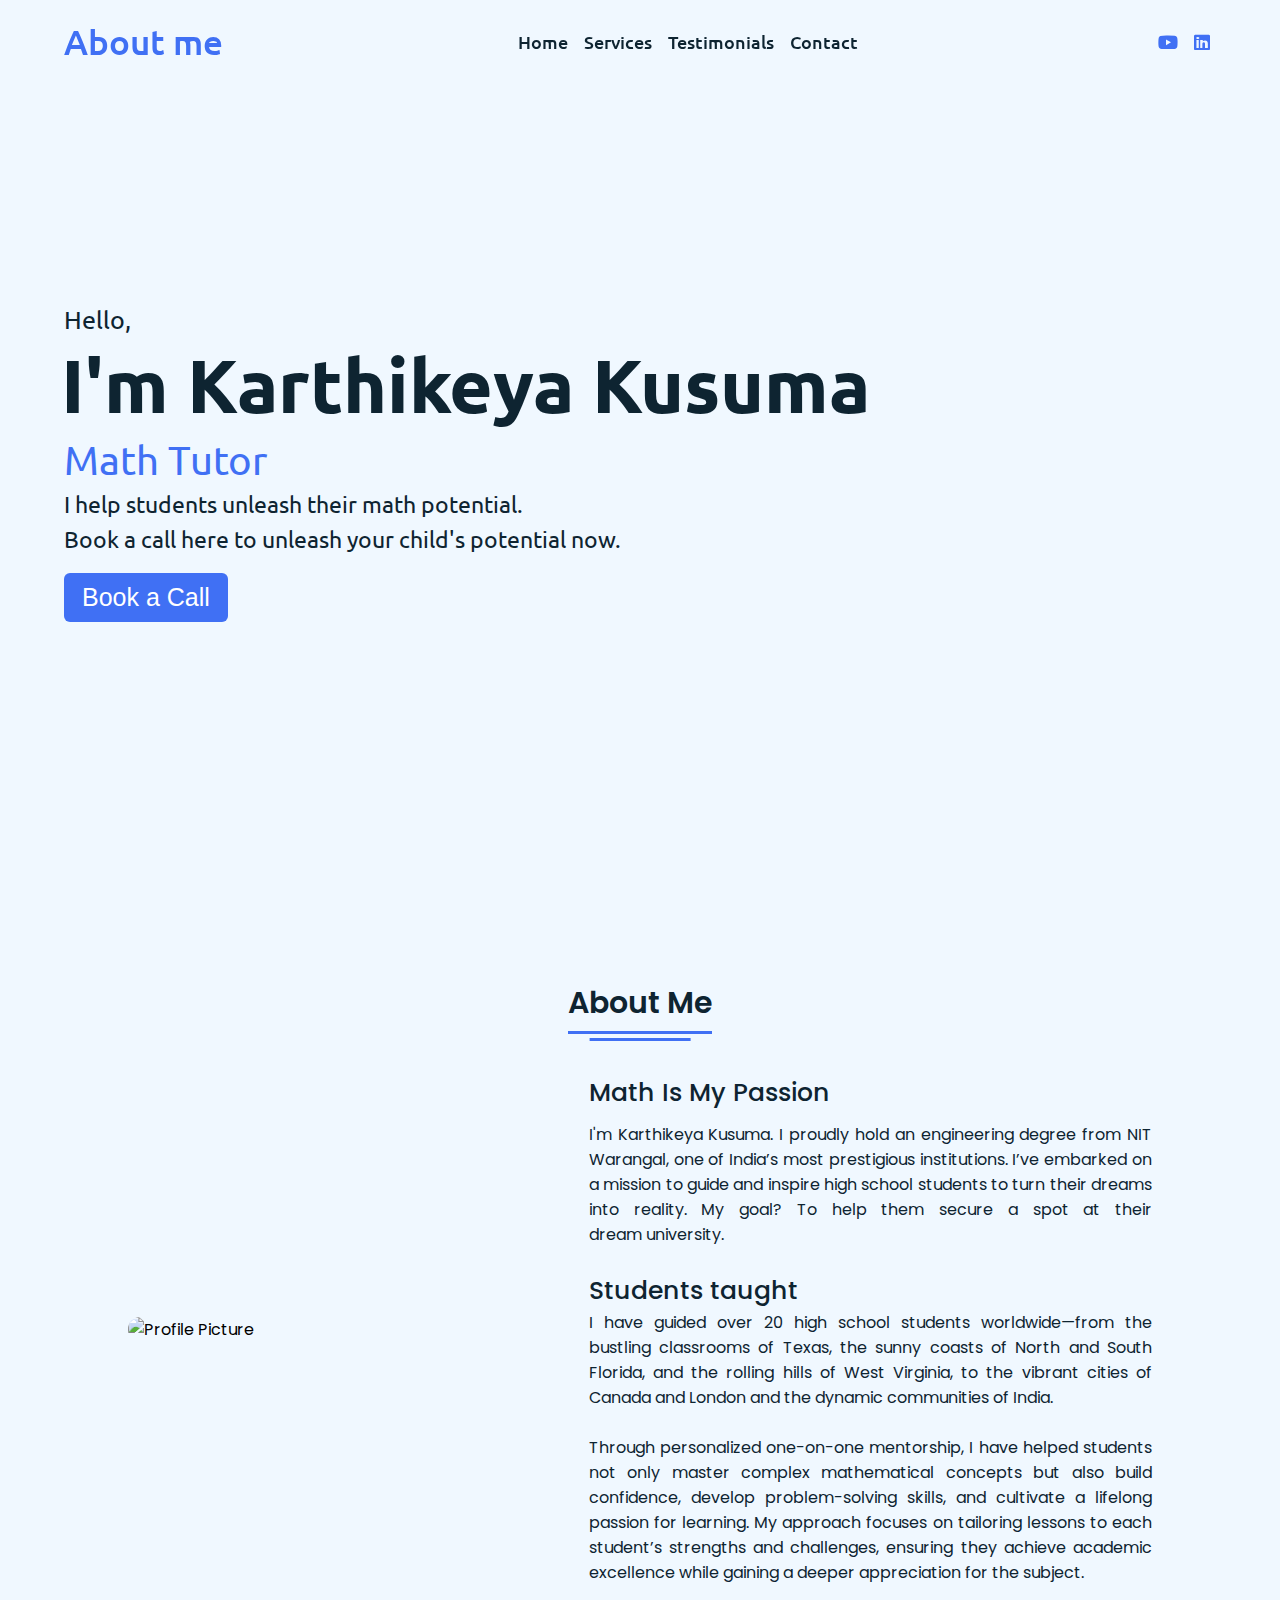
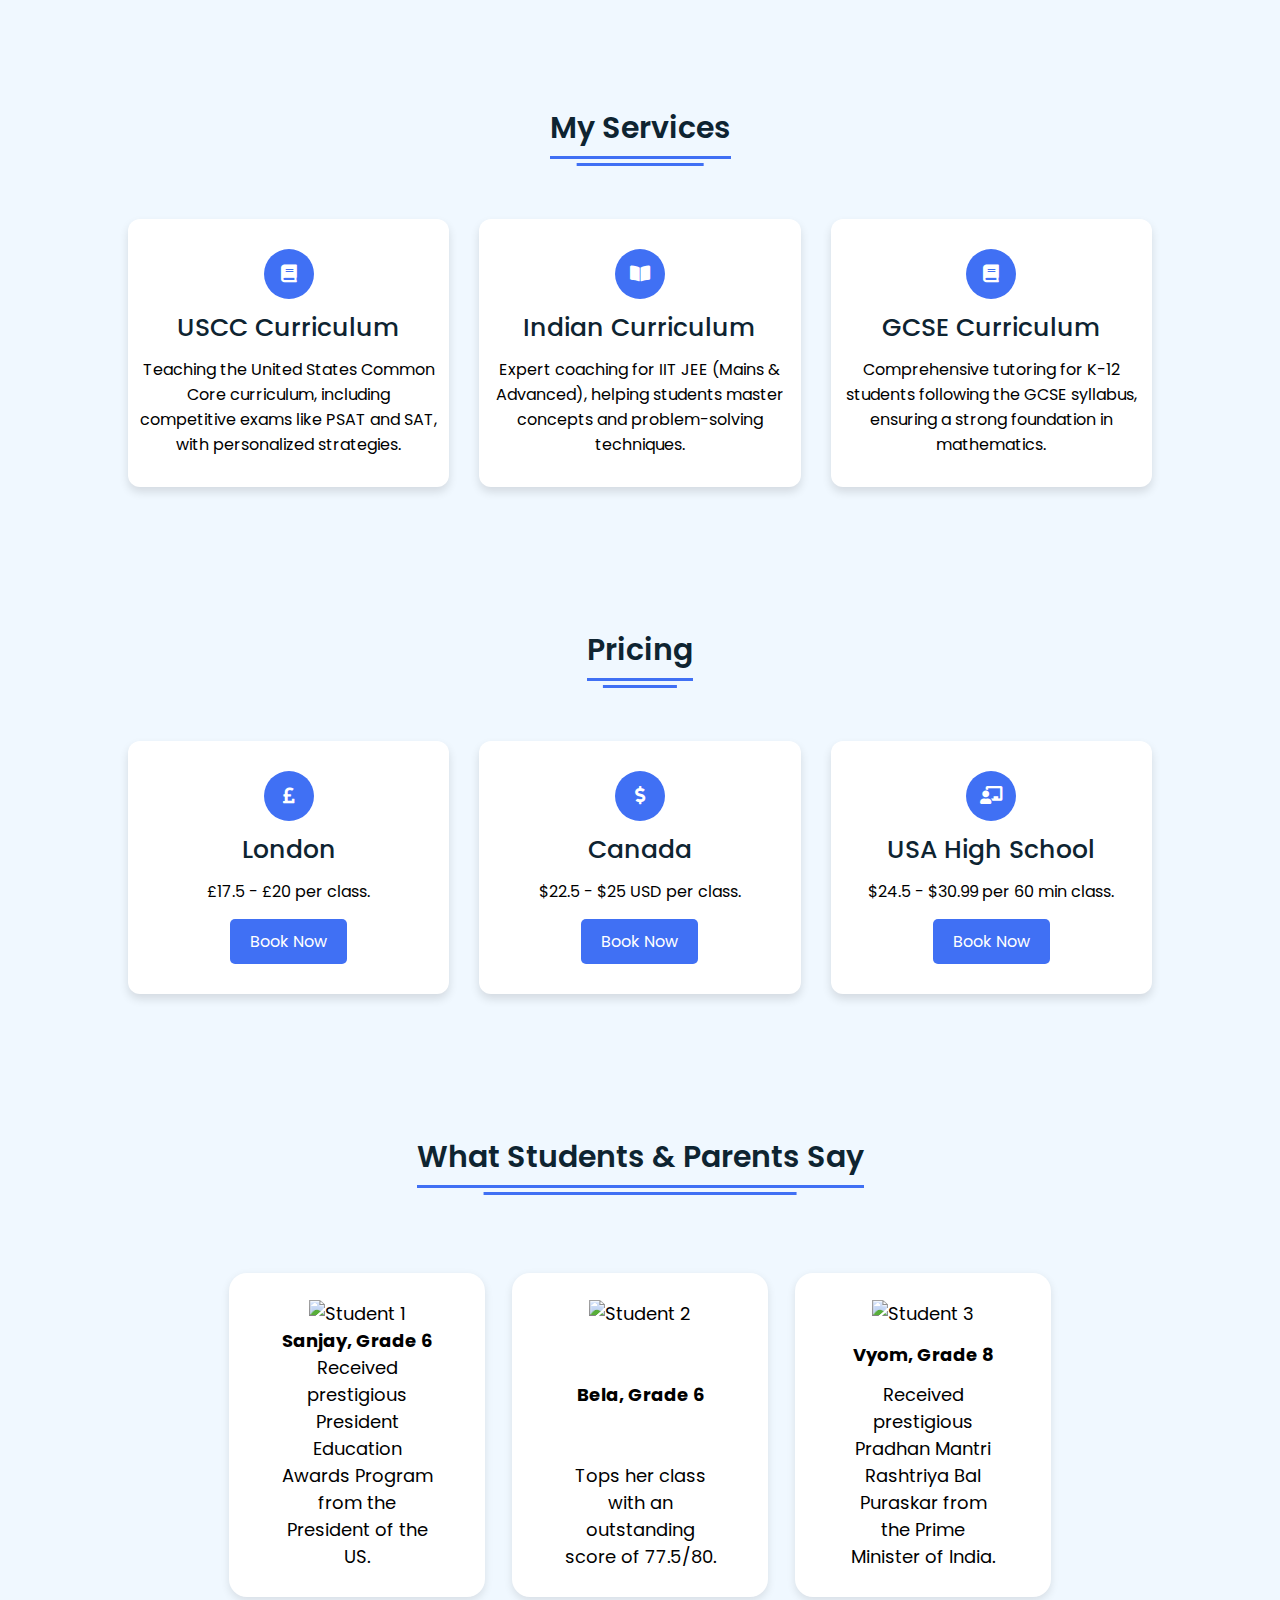
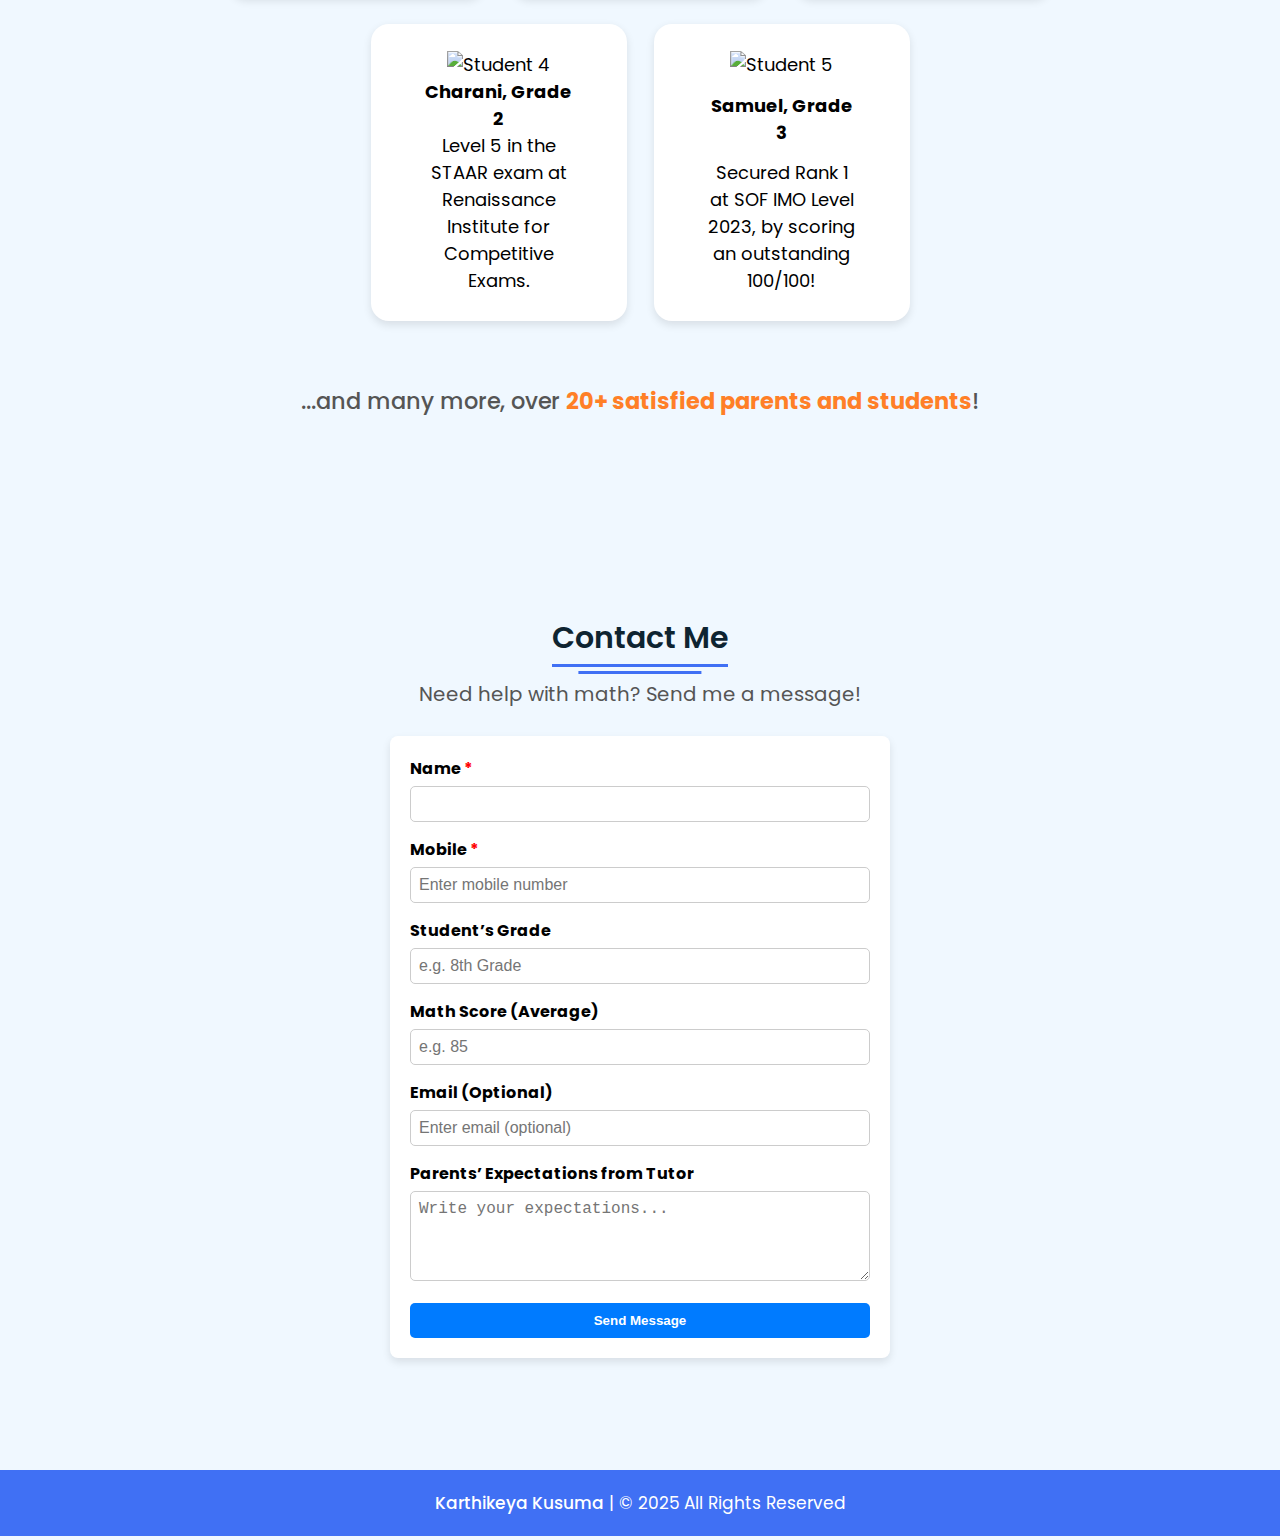
==== index.html @ 83341efa "update changes" ====
<!DOCTYPE html>
<html lang="en" dir="ltr">

<head>
  <meta charset="UTF-8" />
  <title>Karthik Kusuma</title>
  <link rel="stylesheet" href="style.css" />
  <!-- Fontawesome CDN Link -->
  <link rel="stylesheet" href="https://cdnjs.cloudflare.com/ajax/libs/font-awesome/5.15.2/css/all.min.css" />
  <meta name="viewport" content="width=device-width, initial-scale=1.0" />
  <!-- Swiper.js CDN -->
  <link rel="stylesheet" href="https://cdn.jsdelivr.net/npm/swiper/swiper-bundle.min.css">
  <script src="https://cdn.jsdelivr.net/npm/swiper/swiper-bundle.min.js"></script>

</head>

<body>
  <!-- Move to up button -->
  <div class="scroll-button">
    <a href="#home"><i class="fas fa-arrow-up"></i></a>
  </div>

  <!-- Navigation Menu -->
  <nav>
    <div class="navbar">
      <div class="logo"><a href="#about">About me</a></div>
      <ul class="menu">
        <li><a href="#home">Home</a></li>
        <li><a href="#services">Services</a></li>
        <li><a href="#Testimonials">Testimonials</a></li>
        <li><a href="#contact">Contact</a></li>
        <div class="cancel-btn">
          <i class="fas fa-times"></i>
        </div>
      </ul>
      <div class="media-icons">
        <a href="https://www.youtube.com/@KARTHIKEYAKUSUMA"><i class="fab fa-youtube"></i></a>
        <a href="https://www.linkedin.com/in/karthikeya-kusuma-bb5535304/"><i class="fab fa-linkedin"></i></a>
      </div>
    </div>
    <div class="menu-btn">
      <i class="fas fa-bars"></i>
    </div>
  </nav>

  <!-- Home Section -->
  <section class="home" id="home">
    <div class="home-content">
      <div class="text">
        <div class="text-one">Hello,</div>
        <div class="text-two">I'm Karthikeya Kusuma</div>
        <div class="text-three">Math Tutor</div>
        <div class="text-four">I help students unleash their math potential.</div>
        <div class="text-four">Book a call here to unleash your child's potential now.</div>
      </div>
      <div class="button">
        <a href="https://forms.gle/kV8bH8JhRCEwMYK59" target="_blank">
          <button>Book a Call</button>
        </a>
      </div>

    </div>
  </section>

  <!-- About Section -->
  <section class="about" id="about">
    <div class="content">
      <div class="title"><span>About Me</span></div>
      <div class="about-details">
        <div class="left">
          <img src="images/pic.jpg" alt="Profile Picture" />
        </div>
        <div class="right">
          <div class="topic">Math Is My Passion</div>
          <p>
            I'm Karthikeya Kusuma. I proudly hold an engineering degree from NIT Warangal, one of India’s most
            prestigious institutions. I’ve embarked on a mission to guide and inspire high school students to turn their
            dreams into reality. My goal? To help them secure a spot at their dream university.
          </p>
          <br>
          <h2 style="color: #0E2431; font-size: 25px; font-weight: 500;">Students taught</h2>
          <p>
            I have guided over 20 high school students worldwide—from the bustling classrooms of Texas, the sunny coasts
            of
            North and South Florida, and the rolling hills of West Virginia, to the vibrant cities of Canada and London
            and the dynamic
            communities of India.</p>
          <br>
          <p>
            Through personalized one-on-one mentorship, I have helped students not only master complex mathematical
            concepts but also build confidence, develop problem-solving skills, and cultivate a lifelong passion for
            learning. My approach focuses on tailoring lessons to each student’s strengths and challenges, ensuring they
            achieve academic excellence while gaining a deeper appreciation for the subject.
          </p>
        </div>
      </div>
    </div>
  </section>

  <!-- Services Section -->
  <section class="services" id="services">
    <div class="content">
      <div class="title"><span>My Services</span></div>
      <div class="boxes">
        <div class="box">
          <div class="icon">
            <i class="fas fa-book"></i>
          </div>
          <div class="topic">USCC Curriculum</div>
          <p>Teaching the United States Common Core curriculum, including competitive exams like PSAT and SAT, with
            personalized strategies.</p>
        </div>
        <div class="box">
          <div class="icon">
            <i class="fas fa-book-open"></i>
          </div>
          <div class="topic">Indian Curriculum</div>
          <p>Expert coaching for IIT JEE (Mains & Advanced), helping students master concepts and problem-solving
            techniques.</p>
        </div>
        <div class="box">
          <div class="icon">
            <i class="fas fa-book"></i>
          </div>
          <div class="topic">GCSE Curriculum</div>
          <p>Comprehensive tutoring for K-12 students following the GCSE syllabus, ensuring a strong foundation in
            mathematics.</p>
        </div>
      </div>
    </div>
  </section>

  <!-- Pricing Section -->
  <section class="services" id="pricing">
    <div class="content">
      <div class="title"><span>Pricing</span></div>
      <div class="boxes">
        <!-- London Pricing Card -->
        <div class="box">
          <div class="icon">
            <i class="fas fa-pound-sign"></i>
          </div>
          <div class="topic">London</div>
          <p>£17.5 - £20 per class.</p>
          <a href="https://forms.gle/kV8bH8JhRCEwMYK59" target="_blank" class="book-btn">Book Now</a>
        </div>

        <!-- Canada Pricing Card -->
        <div class="box">
          <div class="icon">
            <i class="fas fa-dollar-sign"></i>
          </div>
          <div class="topic">Canada</div>
          <p>$22.5 - $25 USD per class.</p>
          <a href="https://forms.gle/kV8bH8JhRCEwMYK59" target="_blank" class="book-btn">Book Now</a>
        </div>

        <!-- USA High School Pricing Card -->
        <div class="box">
          <div class="icon">
            <i class="fas fa-chalkboard-teacher"></i>
          </div>
          <div class="topic">USA High School</div>
          <p>$24.5 - $30.99 per 60 min class.</p>
          <a href="https://forms.gle/kV8bH8JhRCEwMYK59" target="_blank" class="book-btn">Book Now</a>
        </div>
      </div>
    </div>
  </section>


  <!-- Testimonials Section -->
  <section class="testimonials" id="Testimonials">
    <div class="content">
      <div class="title"><span>What Students & Parents Say</span></div>

      <div class="testimonial-container">
        <!-- Testimonial 1 -->
        <div class="testimonial-card">
          <img src="images/student1.jpg" alt="Student 1">
          <h4>Sanjay, Grade 6</h4>
          <p>Received prestigious President Education Awards Program from the President of the US.</p>
        </div>

        <!-- Testimonial 2 -->
        <div class="testimonial-card">
          <img src="images/student2.jpg" alt="Student 2">
          <h4>Bela, Grade 6</h4>
          <p>Tops her class with an outstanding score of 77.5/80.</p>
        </div>

        <!-- Testimonial 3 -->
        <div class="testimonial-card">
          <img src="images/student3.jpg" alt="Student 3">
          <h4>Vyom, Grade 8</h4>
          <p>Received prestigious Pradhan Mantri Rashtriya Bal Puraskar from the Prime Minister of India.</p>
        </div>

        <!-- Testimonial 4 -->
        <div class="testimonial-card">
          <img src="images/student4.jpg" alt="Student 4">
          <h4>Charani, Grade 2</h4>
          <p>Level 5 in the STAAR exam at Renaissance Institute for Competitive Exams.</p>
        </div>

        <!-- Testimonial 5 -->
        <div class="testimonial-card">
          <img src="images/student5.jpg" alt="Student 5">
          <h4>Samuel, Grade 3</h4>
          <p>Secured Rank 1 at SOF IMO Level 2023, by scoring an outstanding 100/100!</p>
        </div>

        <div class="testimonial-footer">
          <p>...and many more, over <span>20+ satisfied parents and students</span>!</p>
        </div>

      </div>
    </div>
  </section>

  <!-- Contact Section -->
  <section class="contact" id="contact">
    <div class="content">
      <div class="title"><span>Contact Me</span></div>
      <div class="text">Need help with math? Send me a message!</div>

      <!-- Contact Form -->
      <form action="https://api.web3forms.com/submit" method="POST" class="contact-form">
        <!-- Web3Forms Access Key -->
        <input type="hidden" name="access_key" value="c71ddd4b-379b-4776-942d-a15cd01e1d80" />

        <!-- Name Field (Required) -->
        <div class="input-group">
          <label for="name">Name <span class="required">*</span></label>
          <input type="text" id="name" name="name" required>
        </div>

        <!-- Mobile Field (Required) -->
        <div class="input-group">
          <label for="mobile">Mobile <span class="required">*</span></label>
          <input type="tel" id="mobile" name="mobile" required pattern="[0-9]{10,15}" placeholder="Enter mobile number">
        </div>

        <!-- Student’s Grade -->
        <div class="input-group">
          <label for="grade">Student’s Grade</label>
          <input type="text" id="grade" name="grade" placeholder="e.g. 8th Grade">
        </div>

        <!-- Math Score -->
        <div class="input-group">
          <label for="math_score">Math Score (Average)</label>
          <input type="number" id="math_score" name="math_score" min="0" max="100" placeholder="e.g. 85">
        </div>

        <!-- Email (Optional) -->
        <div class="input-group">
          <label for="email">Email (Optional)</label>
          <input type="email" id="email" name="email" placeholder="Enter email (optional)">
        </div>

        <!-- Parents' Expectations -->
        <div class="input-group">
          <label for="expectations">Parents’ Expectations from Tutor</label>
          <textarea id="expectations" name="expectations" rows="4" placeholder="Write your expectations..."></textarea>
        </div>

        <!-- Submit Button -->
        <button type="submit" class="contact-btn">Send Message</button>
      </form>
    </div>
  </section>

  <!-- JavaScript -->
  <script>
    document.querySelector(".contact-form").addEventListener("submit", function (e) {
      e.preventDefault(); // Prevent default form submission

      const form = this;
      const formData = new FormData(form);

      fetch(form.action, {
        method: "POST",
        body: formData,
      })
        .then((response) => response.json())
        .then((result) => {
          if (result.success) {
            window.location.href = "thank-you.html"; // Redirect to Thank You page
          } else {
            alert("Something went wrong! Please try again.");
          }
        })
        .catch((error) => {
          console.error("Error:", error);
          alert("Error sending message. Please check your connection.");
        });
    });
  </script>

  <!-- CSS (Optional for Better Design) -->
  <style>
    .required {
      color: red;
    }

    .input-group {
      margin-bottom: 15px;
    }

    .input-group label {
      display: block;
      font-weight: bold;
    }

    .input-group input,
    .input-group textarea {
      width: 100%;
      padding: 8px;
      border: 1px solid #ccc;
      border-radius: 5px;
    }

    .contact-btn {
      background-color: #007bff;
      color: white;
      padding: 10px 15px;
      border: none;
      cursor: pointer;
      border-radius: 5px;
    }

    .contact-btn:hover {
      background-color: #0056b3;
    }
  </style>


<!-- Footer Section -->
<footer>
  <div class="text">
    <span>
      <a href="https://www.linkedin.com/in/karthikeya-kusuma-bb5535304/" target="_blank">Karthikeya Kusuma</a> | &#169; 2025 All Rights Reserved
    </span>
  </div>
</footer>

<!-- Scroll to Top Button -->
<div class="scroll-button">
  <a href="#top" id="scrollTopBtn">&#8679;</a>
</div>


  <script src="script.js"></script>
</body>

</html>
---- style.css ----
/* Google Font CDN Link */
@import url('https://fonts.googleapis.com/css2?family=Poppins:wght@400;500;600;700&family=Ubuntu:wght@400;500;700&display=swap');
*{
  margin: 0;
  padding: 0;
  box-sizing: border-box;
  text-decoration: none;
  scroll-behavior: smooth;
}
/* Custom Scroll Bar CSS */
::-webkit-scrollbar {
    width: 10px;
}
::-webkit-scrollbar-track {
    background: #f1f1f1;
}
::-webkit-scrollbar-thumb {
    background: #6e93f7;
    border-radius: 12px;
    transition: all 0.3s ease;
}
::-webkit-scrollbar-thumb:hover {
    background: #4070f4;
}

body{
  background: #F0F8FF;
}
/* navbar styling */
nav{
  position: fixed;
  width: 100%;
  padding: 20px 0;
  z-index: 998;
  transition: all 0.3s ease;
  font-family: 'Ubuntu', sans-serif;
}
nav.sticky{
  background: #4070f4;
  padding: 13px 0;
}
nav .navbar{
  width: 90%;
  display: flex;
  justify-content: space-between;
  align-items: center;
  margin: auto;
}
nav .navbar .logo a{
  font-weight: 500;
  font-size: 35px;
  color: #4070f4;
}
nav.sticky .navbar .logo a{
  color: #fff;
}
nav .navbar .menu{
  display: flex;
  position: relative;
}
nav .navbar .menu li{
  list-style: none;
  margin: 0 8px;
}
.navbar .menu a{
  font-size: 18px;
  font-weight: 500;
  color: #0E2431;
  padding: 6px 0;
  transition: all 0.4s ease;
}
.navbar .menu a:hover{
  color: #4070f4;
}
nav.sticky .menu a{
  color: #FFF;
}
nav.sticky .menu a:hover{
  color: #0E2431;
}
.navbar .media-icons a{
  color: #4070f4;
  font-size: 18px;
  margin: 0 6px;
}
nav.sticky .media-icons a{
  color: #FFF;
}
/* Side Navigation Menu Button CSS */
nav .menu-btn,
.navbar .menu .cancel-btn{
  position: absolute;
  color: #fff;
  right: 30px;
  top: 20px;
  font-size: 20px;
  cursor: pointer;
  transition: all 0.3s ease;
  display: none;
}
nav .menu-btn{
  color: #4070f4;
}
nav.sticky .menu-btn{
  color: #FFF;
}
.navbar .menu .menu-btn{
  color: #fff;
}
/* home section styling */
.home{
  height: 100vh;
  width: 100%;
  background: url("images/background.png") no-repeat;
  background-size: cover;
  background-position: center;
  background-attachment: fixed;
  font-family: 'Ubuntu', sans-serif;
  background-color: #F0F8FF;
}
.home .home-content{
  width: 90%;
  height: 100%;
  margin: auto;
  display: flex;
  flex-direction: column;
  justify-content: center;
}
.home .text-one{
  font-size: 25px;
  color: #0E2431;
}
.home .text-two{
  color: #0E2431;
  font-size: 75px;
  font-weight: 600;
  margin-left: -3px;
}
.home .text-three{
  font-size: 40px;
  margin: 5px 0;
  color: #4070f4;
}
.home .text-four{
  font-size: 23px;
  margin: 5px 0;
  color: #0E2431;
}
.home .button{
  margin: 14px 0;
}
.home .button button{
  outline: none;
  padding: 8px 16px;
  border-radius: 6px;
  font-size: 25px;
  font-weight: 400;
  background: #4070f4;
  color: #fff;
  cursor: pointer;
  border: 2px solid transparent;
  transition: all 0.4s ease;
}
.home .button button:hover{
  border-color: #4070f4;
  background-color: #fff;
  color: #4070f4;
}

/* Remove background on smaller screens */
@media (max-width: 1440px) {
  .home {
      background: none; /* Removes the background image */
      background-color: #F0F8FF; /* Set a solid background color */
  }
}


/* About Section Styling */
/* Those Elements Where We Have Apply Same CSS,
 I'm Selecting Directly 'Section Tag' and 'Class'  */
section{
  padding-top: 40px;
}
section .content{
  width: 80%;
  margin: 40px auto;
  font-family: 'Poppins', sans-serif;
}
.about .about-details{
  display: flex;
  justify-content: space-between;
  align-items: center;
}
section .title{
  display: flex;
  justify-content: center;
  margin-bottom: 40px;
}
section .title span{
  color: #0E2431;
  font-size: 30px;
  font-weight: 600;
  position: relative;
  padding-bottom: 8px;
}
section .title span::before,
section .title span::after{
  content: '';
  position: absolute;
  height: 3px;
  width: 100%;
  background: #4070f4;
  left: 0;
  bottom: 0;
}
section .title span::after{
  bottom: -7px;
  width: 70%;
  left: 50%;
  transform: translateX(-50%);
}
.about .about-details .left{
  width: 45%;
}
.about .left img{
  height: 400px;
  width: 400px;
  object-fit: cover;
  border-radius: 12px;
}
.about-details .right{
  width: 55%;
}
section  .topic{
  color: #0E2431;
  font-size: 25px;
  font-weight: 500;
  margin-bottom: 10px;
}
.about-details .right p{
  text-align: justify;
  color: #0E2431;
}
section .button{
  margin: 16px 0;
}
section .button button{
  outline: none;
  padding: 8px 16px;
  border-radius: 4px;
  font-size: 25px;
  font-weight: 400;
  background: #4070f4;
  color: #fff;
  border: 2px solid transparent;
  cursor: pointer;
  transition: all 0.4s ease;
}
section .button button:hover{
  border-color: #4070f4;
  background-color: #fff;
  color: #4070f4;
}

/* Pricing Section - Same Layout as Services */
.services .boxes {
  display: flex;
  flex-wrap: wrap;
  justify-content: space-between;
}

.services .boxes .box {
  margin: 20px 0;
  width: calc(100% / 3 - 20px);
  text-align: center;
  border-radius: 12px;
  padding: 30px 10px;
  box-shadow: 0 5px 10px rgba(0, 0, 0, 0.12);
  transition: all 0.4s ease;
  background: #fff;
}

/* Hover Effect */
.services .boxes .box:hover {
  background: #4070f4;
  color: #fff;
}

.services .boxes .box .icon {
  height: 50px;
  width: 50px;
  background: #4070f4;
  border-radius: 50%;
  text-align: center;
  line-height: 50px;
  font-size: 18px;
  color: #fff;
  margin: 0 auto 10px auto;
  transition: all 0.4s ease;
}

.boxes .box:hover .icon {
  background-color: #fff;
  color: #4070f4;
}

/* Book Now Button */
.book-btn {
  display: inline-block;
  margin-top: 15px;
  padding: 10px 20px;
  font-size: 16px;
  color: #fff;
  background: #4070f4;
  border-radius: 5px;
  text-decoration: none;
  transition: all 0.3s ease;
}

.book-btn:hover {
  background: #0E2431;
}

/* Testimonial Section */
/* Testimonials Container */
.testimonial-container {
  display: flex;
  flex-wrap: wrap; /* Ensures responsiveness */
  justify-content: center; /* Centers cards in the row */
  gap: 3vh; /* Space between cards */
  padding: 5vh 2vw;
}

/* Individual Testimonial Card */
.testimonial-card {
  background: #ffffff;
  padding: 3vh 4vw;
  border-radius: 2vh;
  max-width: 20vw; /* Adjust width */
  text-align: center;
  box-shadow: 0 0.4vh 1vh rgba(0, 0, 0, 0.1);
  font-size: 2vh;
  transition: transform 0.3s ease-in-out, box-shadow 0.3s ease-in-out;
  display: flex;
  flex-direction: column;
  align-items: center;
  justify-content: space-between;
}

/* Ensure Cards Are Side-by-Side */
.testimonial-card {
  flex: 1 1 300px; /* Ensures cards take equal width */
}

/* Testimonial Footer */
.testimonial-footer {
  text-align: center;
  font-size: 2.5vh;
  font-weight: 500;
  margin-top: 4vh;
  color: #555;
}

.testimonial-footer span {
  font-weight: bold;
  color: #ff7f27; /* Highlighted color */
}


/* Responsive Design */
@media (max-width: 768px) {
  .testimonial-container {
    flex-direction: column;
    align-items: center;
  }

  .testimonial-card {
    max-width: 80vw;
    font-size: 2vh;
  }
}

/* Contact Section */
.contact {
  padding: 8vh 5vw;
  text-align: center;
  background: #F0F8FF;
  font-family: 'Ubuntu', sans-serif;
}

/* Contact Title Styling */
.contact .title {
  font-size: 3vh;
  font-weight: bold;
  margin-bottom: 10px; /* Add more space below */
  color: #0E2431;
  position: relative;
  display: inline-block;
  padding-bottom: 8px; /* Adjust spacing for better balance */
}



.contact .title:hover::after {
  width: 120px; /* Expand on hover for a nice effect */
}


/* Contact Text */
.contact .text {
  font-size: 2.2vh;
  margin-bottom: 3vh;
  color: #555;
}

/* Contact Form */
.contact-form {
  max-width: 500px;
  margin: 0 auto;
  text-align: left;
  background: white;
  padding: 20px;
  border-radius: 8px;
  box-shadow: 0 4px 8px rgba(0, 0, 0, 0.1);
}

/* Input Fields */
.contact-form .input-group {
  margin-bottom: 15px;
}

.contact-form label {
  display: block;
  font-weight: bold;
  margin-bottom: 5px;
}

.contact-form input,
.contact-form textarea {
  width: 100%;
  padding: 10px;
  border: 1px solid #ccc;
  border-radius: 5px;
  font-size: 16px;
}

/* Submit Button */
.contact-btn {
  display: inline-block;
  background: #4070f4;
  color: white;
  padding: 12px 25px;
  border-radius: 8px;
  text-decoration: none;
  font-weight: bold;
  border: none;
  cursor: pointer;
  width: 100%;
  transition: 0.3s ease-in-out;
}

.contact-btn:hover {
  background: #3056d3;
}

/* Success Message */
.success-message {
  margin-top: 15px;
  font-size: 1.2em;
  color: green;
  font-weight: bold;
}



/* Footer Styling */
footer {
  background: #4070f4;
  padding: 20px 0;
  text-align: center;
  font-family: 'Poppins', sans-serif;
}

footer .text span {
  font-size: 17px;
  font-weight: 400;
  color: #fff;
}

footer .text span a {
  font-weight: 500;
  color: #FFF;
  text-decoration: none;
  transition: 0.3s ease-in-out;
}

footer .text span a:hover {
  text-decoration: underline;
  color: #ffd700; /* Gold color on hover */
}

/* Scroll to Top Button */
.scroll-button a {
  position: fixed;
  bottom: 20px;
  right: 20px;
  color: #fff;
  background: #4070f4;
  padding: 10px 14px;
  font-size: 18px;
  border-radius: 6px;
  box-shadow: rgba(0, 0, 0, 0.15);
  display: none; /* Hidden by default */
  transition: 0.3s ease-in-out;
  text-decoration: none;
}

.scroll-button a:hover {
  background: #3057d5; /* Darker shade on hover */
}


/* Responsive Media Query */
@media (max-width: 1190px) {
  section .content{
    width: 85%;
  }
}
@media (max-width: 1000px) {
  .about .about-details{
    justify-content: center;
    flex-direction: column;
  }
  .about .about-details .left{
    display: flex;
    justify-content: center;
    width: 100%;
  }
  .about-details .right{
    width: 90%;
    margin: 40px 0;
  }
  .services .boxes .box{
    margin: 20px 0;
    width: calc(100% / 2 - 20px);
  }
}
@media (max-width: 900px) {
  .about .left img{
    height: 350px;
    width: 350px;
  }
}
@media (max-width: 750px) {
  nav .navbar{
    width: 90%;
  }
  nav .navbar .menu{
    position: fixed;
    left: -100%;
    top: 0;
    background: #0E2431;
    height: 100vh;
    max-width: 400px;
    width: 100%;
    padding-top: 60px;
    flex-direction: column;
    align-items: center;
    transition: all 0.5s ease;
  }
  .navbar.active .menu{
    left: 0;
  }
  nav .navbar .menu a{
    font-size: 23px;
    display: block;
    color: #fff;
    margin: 10px 0;
  }
  nav.sticky .menu a:hover{
    color: #4070f4;
  }
  nav .navbar .media-icons{
    display: none;
  }
  nav .menu-btn,
  .navbar .menu .cancel-btn{
    display: block;
  }
  .home .text-two{
    font-size: 65px;
  }
  .home .text-three{
    font-size: 35px;
  }
  .skills .skills-details{
    align-items: center;
    justify-content: center;
    flex-direction: column;
  }
  .skills-details .text{
    width: 100%;
    margin-bottom: 50px;
  }
  .skills-details .boxes{
    justify-content: center;
    align-items: center;
    width: 100%;
  }
  .services .boxes .box{
    margin: 20px 0;
    width: 100%;
  }
  .contact .text{
    width: 100%;
}
}
@media (max-width: 500px){
  .home .text-two{
    font-size: 55px;
  }
  .home .text-three{
    font-size: 33px;
  }
  .skills-details .boxes .per{
    font-size: 50px;
    color: #4070f4;
  }
}
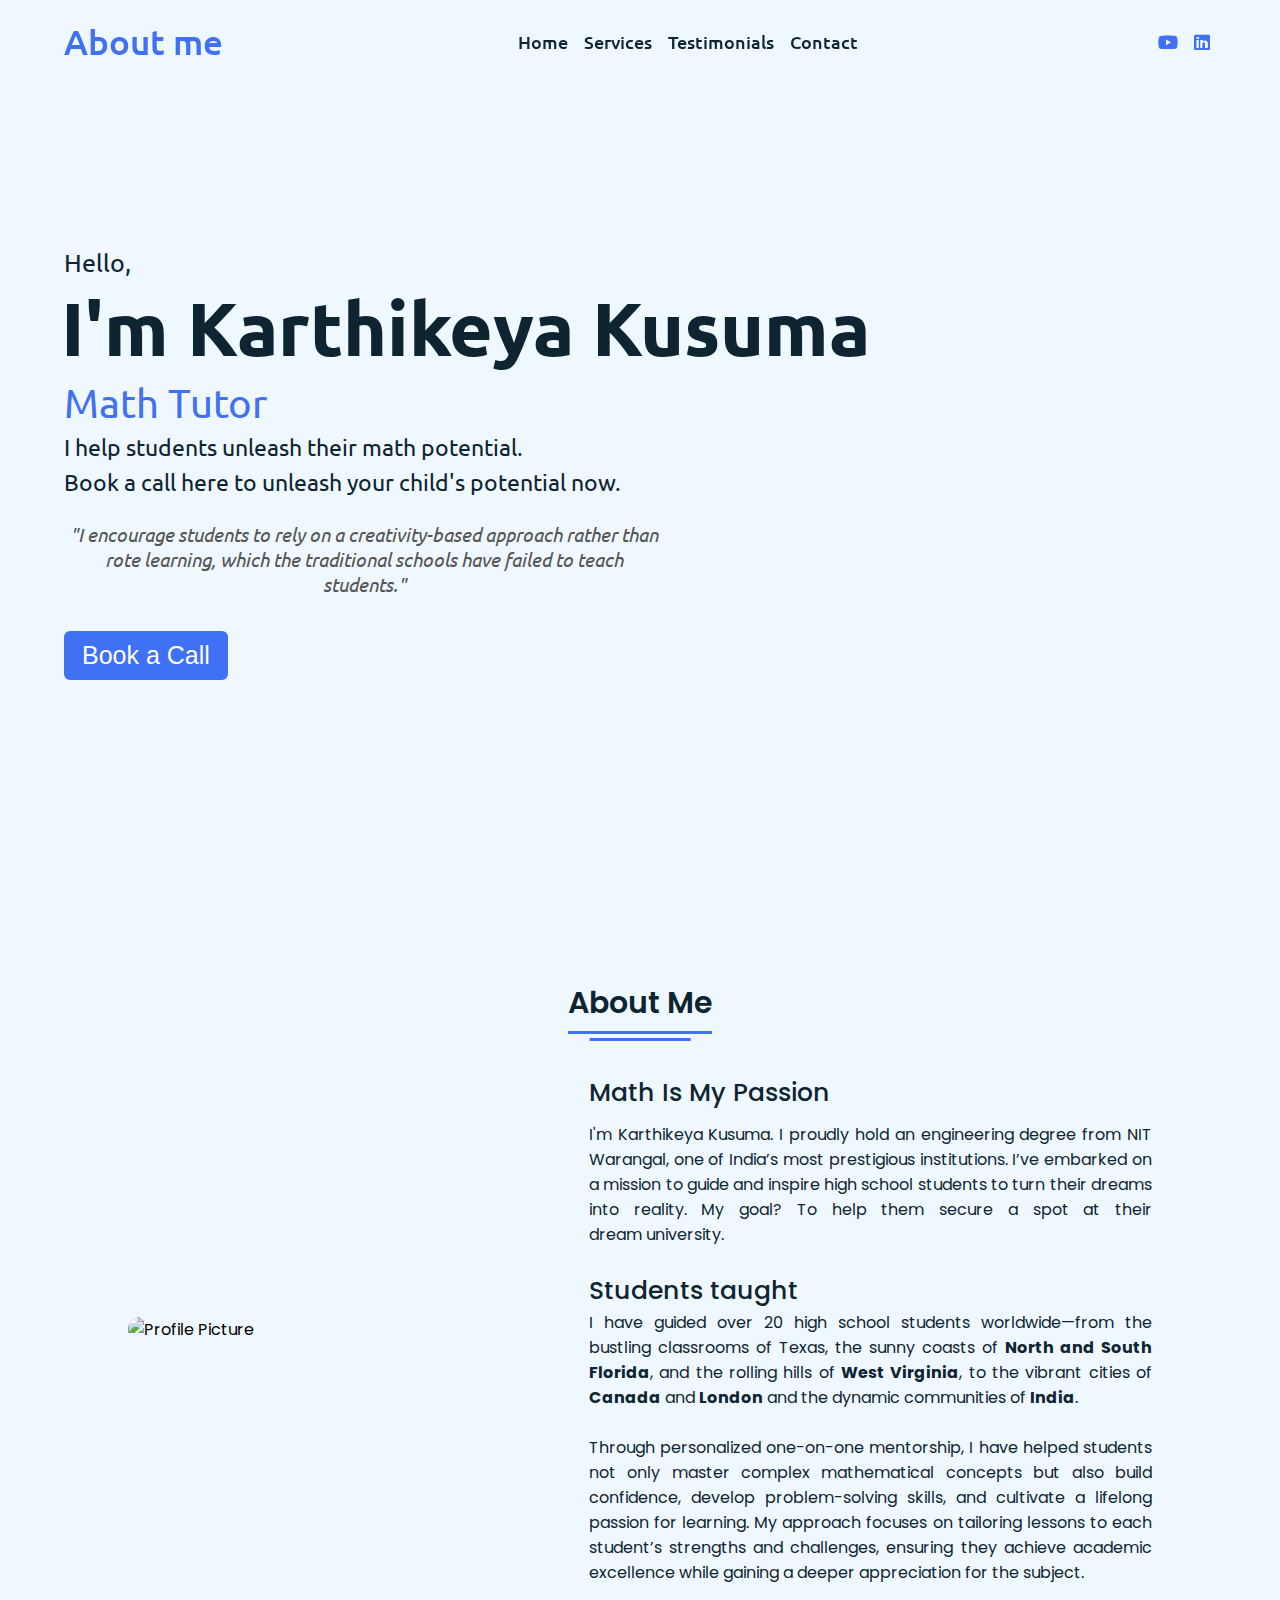
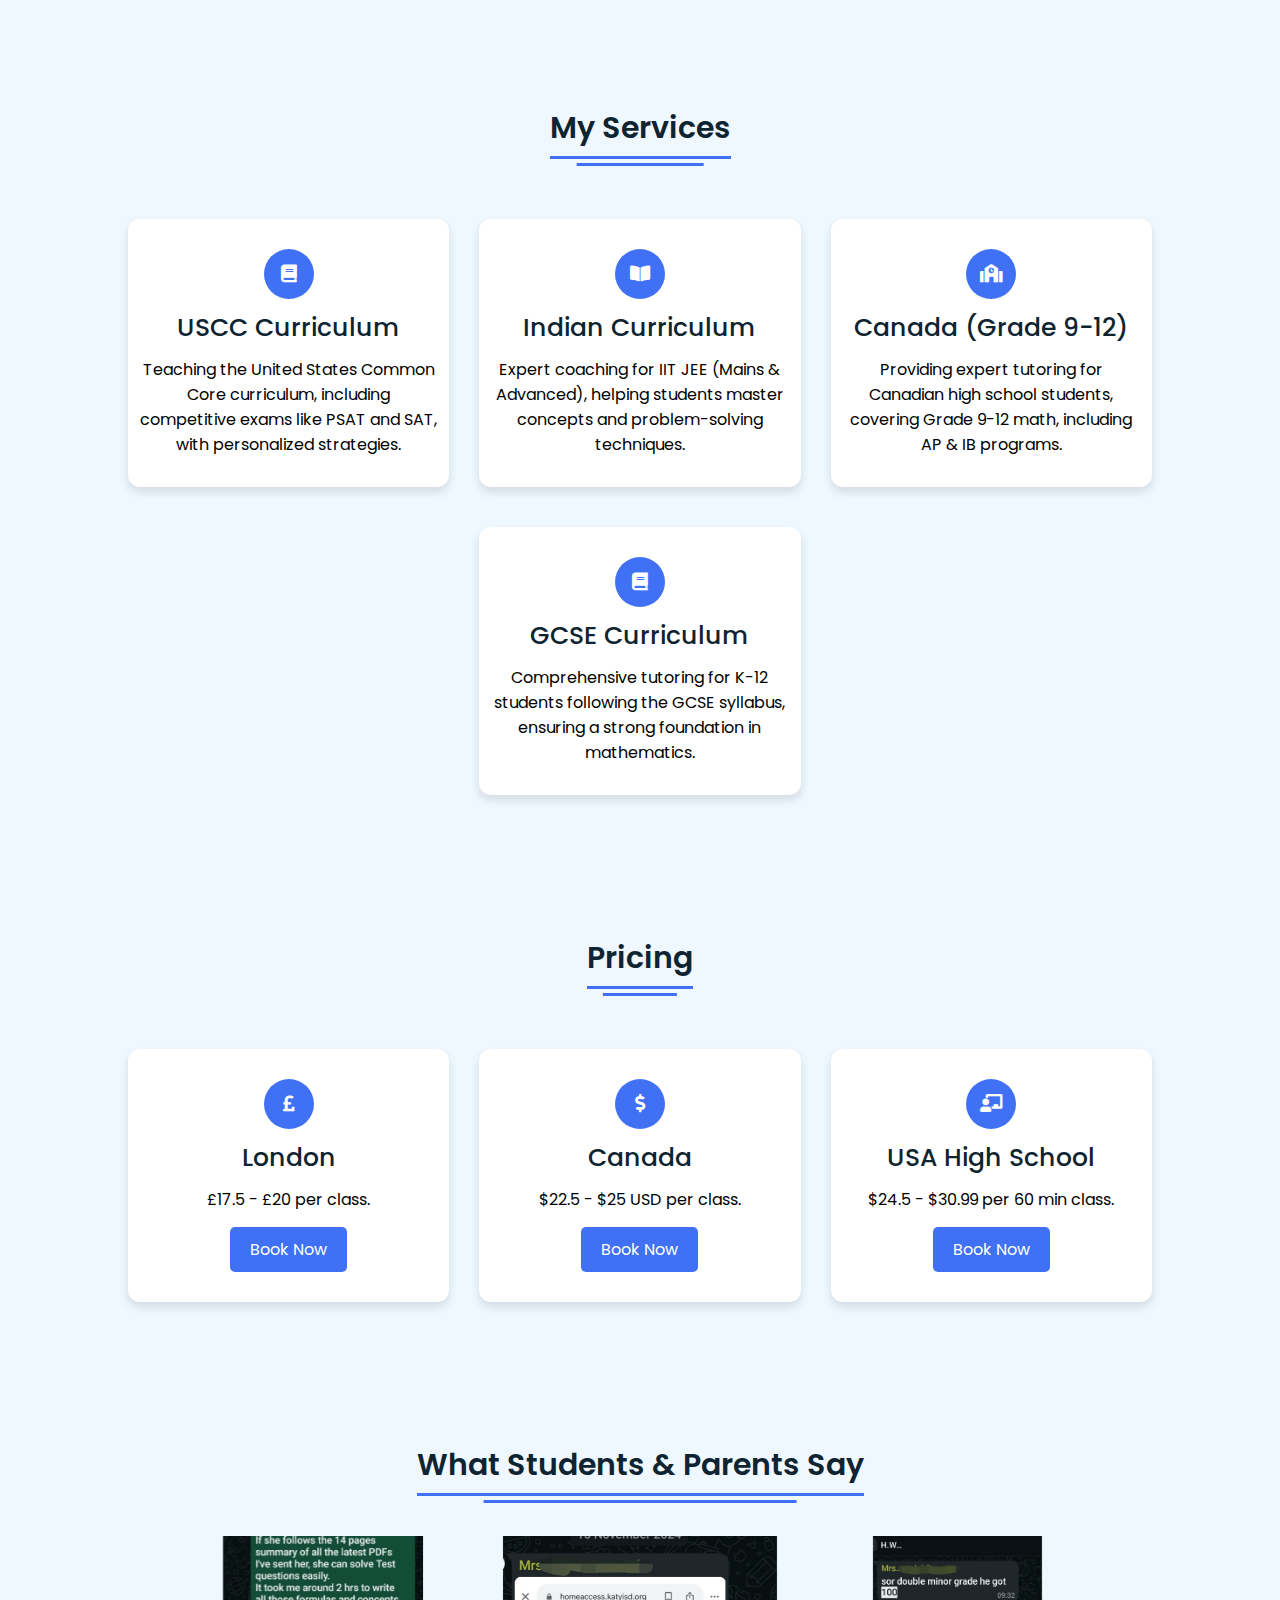
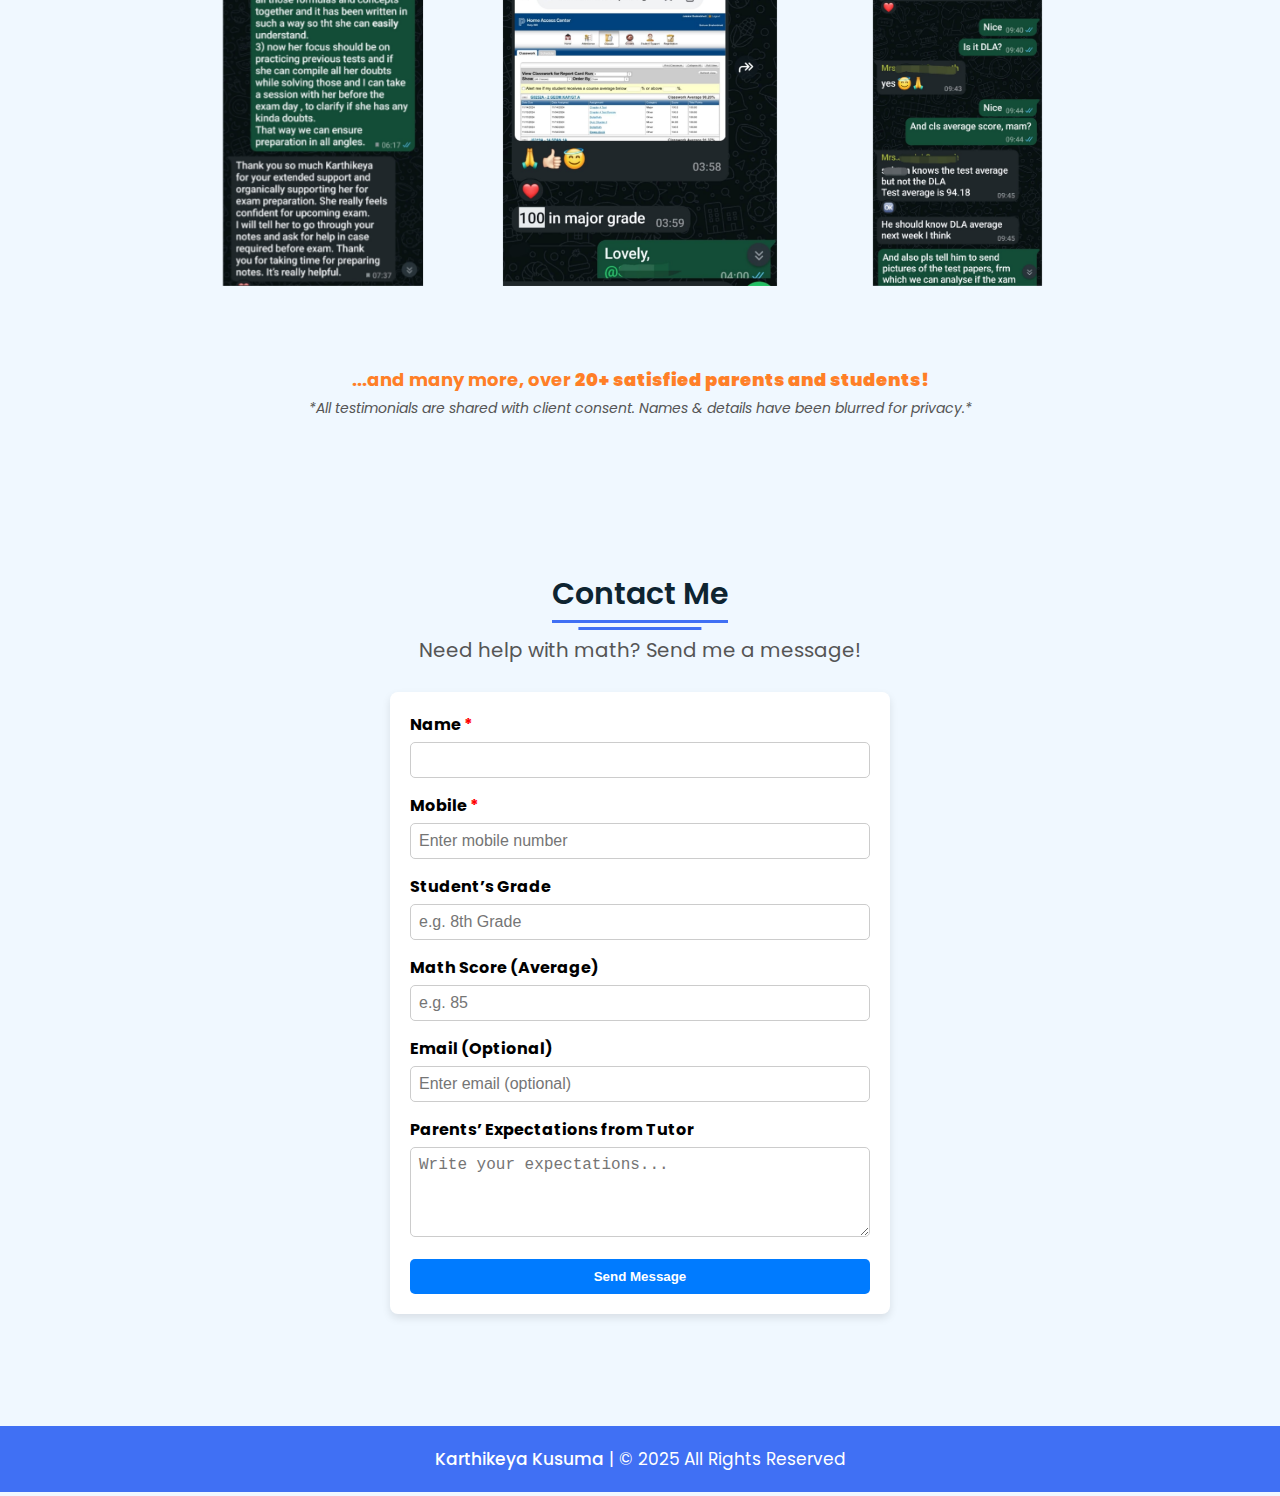
==== commit c4353e5d: "update changes" ====
--- a/index.html
+++ b/index.html
@@ -43,24 +43,35 @@
     </div>
   </nav>
 
-  <!-- Home Section -->
-  <section class="home" id="home">
-    <div class="home-content">
-      <div class="text">
-        <div class="text-one">Hello,</div>
-        <div class="text-two">I'm Karthikeya Kusuma</div>
-        <div class="text-three">Math Tutor</div>
-        <div class="text-four">I help students unleash their math potential.</div>
-        <div class="text-four">Book a call here to unleash your child's potential now.</div>
-      </div>
-      <div class="button">
-        <a href="https://forms.gle/kV8bH8JhRCEwMYK59" target="_blank">
-          <button>Book a Call</button>
-        </a>
-      </div>
-
-    </div>
-  </section>
+<!-- Home Section -->
+<section class="home" id="home">
+  <div class="home-content">
+    <div class="text">
+      <div class="text-one">Hello,</div>
+      <div class="text-two">I'm Karthikeya Kusuma</div>
+      <div class="text-three">Math Tutor</div>
+      <div class="text-four">I help students unleash their math potential.</div>
+      <div class="text-four">Book a call here to unleash your child's potential now.</div>
+    </div>
+
+    <!-- Quote Section -->
+    <div class="quote">
+      <p>
+        <em>
+          "I encourage students to rely on a creativity-based approach rather than rote learning, 
+          which the traditional schools have failed to teach students."
+        </em>
+      </p>
+    </div>
+
+    <div class="button">
+      <a href="https://forms.gle/5dSMCAtVG1r7w4Vo8" target="_blank">
+        <button>Book a Call</button>
+      </a>
+    </div>
+  </div>
+</section>
+
 
   <!-- About Section -->
   <section class="about" id="about">
@@ -82,9 +93,8 @@
           <p>
             I have guided over 20 high school students worldwide—from the bustling classrooms of Texas, the sunny coasts
             of
-            North and South Florida, and the rolling hills of West Virginia, to the vibrant cities of Canada and London
-            and the dynamic
-            communities of India.</p>
+            <strong>North and South Florida</strong>, and the rolling hills of <strong>West Virginia</strong>, to the vibrant cities of <strong>Canada</strong> and <strong>London</strong> and the dynamic communities of <strong>India</strong>.
+</p>
           <br>
           <p>
             Through personalized one-on-one mentorship, I have helped students not only master complex mathematical
@@ -98,37 +108,53 @@
   </section>
 
   <!-- Services Section -->
-  <section class="services" id="services">
-    <div class="content">
-      <div class="title"><span>My Services</span></div>
-      <div class="boxes">
-        <div class="box">
-          <div class="icon">
-            <i class="fas fa-book"></i>
-          </div>
-          <div class="topic">USCC Curriculum</div>
-          <p>Teaching the United States Common Core curriculum, including competitive exams like PSAT and SAT, with
-            personalized strategies.</p>
-        </div>
-        <div class="box">
-          <div class="icon">
-            <i class="fas fa-book-open"></i>
-          </div>
-          <div class="topic">Indian Curriculum</div>
-          <p>Expert coaching for IIT JEE (Mains & Advanced), helping students master concepts and problem-solving
-            techniques.</p>
-        </div>
-        <div class="box">
-          <div class="icon">
-            <i class="fas fa-book"></i>
-          </div>
-          <div class="topic">GCSE Curriculum</div>
-          <p>Comprehensive tutoring for K-12 students following the GCSE syllabus, ensuring a strong foundation in
-            mathematics.</p>
-        </div>
-      </div>
-    </div>
-  </section>
+<section class="services" id="services">
+  <div class="content">
+    <div class="title"><span>My Services</span></div>
+
+    <!-- First Row: 3 Cards -->
+    <div class="boxes row">
+      <div class="box">
+        <div class="icon">
+          <i class="fas fa-book"></i>
+        </div>
+        <div class="topic">USCC Curriculum</div>
+        <p>Teaching the United States Common Core curriculum, including competitive exams like PSAT and SAT, with 
+          personalized strategies.</p>
+      </div>
+      <div class="box">
+        <div class="icon">
+          <i class="fas fa-book-open"></i>
+        </div>
+        <div class="topic">Indian Curriculum</div>
+        <p>Expert coaching for IIT JEE (Mains & Advanced), helping students master concepts and problem-solving 
+          techniques.</p>
+      </div>
+      <div class="box">
+        <div class="icon">
+          <i class="fas fa-school"></i>
+        </div>
+        <div class="topic">Canada (Grade 9-12)</div>
+        <p>Providing expert tutoring for Canadian high school students, covering Grade 9-12 math, including AP & 
+          IB programs.</p>
+      </div>
+    </div>
+
+    <!-- Second Row: 1 Centered Card -->
+    <div class="boxes row center">
+      <div class="box">
+        <div class="icon">
+          <i class="fas fa-book"></i>
+        </div>
+        <div class="topic">GCSE Curriculum</div>
+        <p>Comprehensive tutoring for K-12 students following the GCSE syllabus, ensuring a strong foundation in 
+          mathematics.</p>
+      </div>
+    </div>
+
+  </div>
+</section>
+
 
   <!-- Pricing Section -->
   <section class="services" id="pricing">
@@ -142,7 +168,7 @@
           </div>
           <div class="topic">London</div>
           <p>£17.5 - £20 per class.</p>
-          <a href="https://forms.gle/kV8bH8JhRCEwMYK59" target="_blank" class="book-btn">Book Now</a>
+          <a href="https://forms.gle/5dSMCAtVG1r7w4Vo8" target="_blank" class="book-btn">Book Now</a>
         </div>
 
         <!-- Canada Pricing Card -->
@@ -152,7 +178,7 @@
           </div>
           <div class="topic">Canada</div>
           <p>$22.5 - $25 USD per class.</p>
-          <a href="https://forms.gle/kV8bH8JhRCEwMYK59" target="_blank" class="book-btn">Book Now</a>
+          <a href="https://forms.gle/5dSMCAtVG1r7w4Vo8" target="_blank" class="book-btn">Book Now</a>
         </div>
 
         <!-- USA High School Pricing Card -->
@@ -162,7 +188,7 @@
           </div>
           <div class="topic">USA High School</div>
           <p>$24.5 - $30.99 per 60 min class.</p>
-          <a href="https://forms.gle/kV8bH8JhRCEwMYK59" target="_blank" class="book-btn">Book Now</a>
+          <a href="https://forms.gle/5dSMCAtVG1r7w4Vo8" target="_blank" class="book-btn">Book Now</a>
         </div>
       </div>
     </div>
@@ -174,49 +200,47 @@
     <div class="content">
       <div class="title"><span>What Students & Parents Say</span></div>
 
-      <div class="testimonial-container">
-        <!-- Testimonial 1 -->
-        <div class="testimonial-card">
-          <img src="images/student1.jpg" alt="Student 1">
-          <h4>Sanjay, Grade 6</h4>
-          <p>Received prestigious President Education Awards Program from the President of the US.</p>
-        </div>
-
-        <!-- Testimonial 2 -->
-        <div class="testimonial-card">
-          <img src="images/student2.jpg" alt="Student 2">
-          <h4>Bela, Grade 6</h4>
-          <p>Tops her class with an outstanding score of 77.5/80.</p>
-        </div>
-
-        <!-- Testimonial 3 -->
-        <div class="testimonial-card">
-          <img src="images/student3.jpg" alt="Student 3">
-          <h4>Vyom, Grade 8</h4>
-          <p>Received prestigious Pradhan Mantri Rashtriya Bal Puraskar from the Prime Minister of India.</p>
-        </div>
-
-        <!-- Testimonial 4 -->
-        <div class="testimonial-card">
-          <img src="images/student4.jpg" alt="Student 4">
-          <h4>Charani, Grade 2</h4>
-          <p>Level 5 in the STAAR exam at Renaissance Institute for Competitive Exams.</p>
-        </div>
-
-        <!-- Testimonial 5 -->
-        <div class="testimonial-card">
-          <img src="images/student5.jpg" alt="Student 5">
-          <h4>Samuel, Grade 3</h4>
-          <p>Secured Rank 1 at SOF IMO Level 2023, by scoring an outstanding 100/100!</p>
-        </div>
-
+      <!-- Swiper Container -->
+      <div class="swiper mySwiper">
+        <div class="swiper-wrapper">
+          <!-- Testimonial 1 -->
+          <div class="swiper-slide">
+            <img src="images/student1.jpg" alt="Testimonial 1">
+          </div>
+          <!-- Testimonial 2 -->
+          <div class="swiper-slide">
+            <img src="images/student2.jpg" alt="Testimonial 2">
+          </div>
+          <!-- Testimonial 3 -->
+          <div class="swiper-slide">
+            <img src="images/student3.jpg" alt="Testimonial 3">
+          </div>
+          <!-- Testimonial 4 -->
+          <div class="swiper-slide">
+            <img src="images/student4.jpg" alt="Testimonial 4">
+          </div>
+          <!-- Testimonial 5 -->
+          <div class="swiper-slide">
+            <img src="images/student5.jpg" alt="Testimonial 5">
+          </div>
+        </div>
+
+        <!-- Testimonial Footer -->
         <div class="testimonial-footer">
-          <p>...and many more, over <span>20+ satisfied parents and students</span>!</p>
-        </div>
+          <p class="highlighted-text">...and many more, over <strong>20+ satisfied parents and students!</strong></p>
+          <p class="disclaimer">*All testimonials are shared with client consent. Names & details have been blurred for
+            privacy.*</p>
+        </div>
+
+        <!-- Swiper Navigation Arrows (Added) -->
+        <div class="swiper-button-prev"></div>
+        <div class="swiper-button-next"></div>
 
       </div>
     </div>
   </section>
+
+
 
   <!-- Contact Section -->
   <section class="contact" id="contact">
@@ -336,19 +360,20 @@
   </style>
 
 
-<!-- Footer Section -->
-<footer>
-  <div class="text">
-    <span>
-      <a href="https://www.linkedin.com/in/karthikeya-kusuma-bb5535304/" target="_blank">Karthikeya Kusuma</a> | &#169; 2025 All Rights Reserved
-    </span>
+  <!-- Footer Section -->
+  <footer>
+    <div class="text">
+      <span>
+        <a href="https://www.linkedin.com/in/karthikeya-kusuma-bb5535304/" target="_blank">Karthikeya Kusuma</a> |
+        &#169; 2025 All Rights Reserved
+      </span>
+    </div>
+  </footer>
+
+  <!-- Scroll to Top Button -->
+  <div class="scroll-button">
+    <a href="#top" id="scrollTopBtn">&#8679;</a>
   </div>
-</footer>
-
-<!-- Scroll to Top Button -->
-<div class="scroll-button">
-  <a href="#top" id="scrollTopBtn">&#8679;</a>
-</div>
 
 
   <script src="script.js"></script>
--- a/style.css
+++ b/style.css
@@ -108,6 +108,16 @@
   color: #fff;
 }
 /* home section styling */
+/* Styling for the Quote */
+.quote {
+  font-size: 1.2rem;
+  font-style: italic;
+  color: #555; /* Subtle color */
+  text-align: center;
+  margin: 20px 0; /* Adds spacing above & below */
+  max-width: 600px;
+}
+
 .home{
   height: 100vh;
   width: 100%;
@@ -269,6 +279,11 @@
   flex-wrap: wrap;
   justify-content: space-between;
 }
+/* Center the second-row card */
+.boxes.row.center {
+  display: flex;
+  justify-content: center;
+}
 
 .services .boxes .box {
   margin: 20px 0;
@@ -322,12 +337,11 @@
   background: #0E2431;
 }
 
-/* Testimonial Section */
 /* Testimonials Container */
 .testimonial-container {
   display: flex;
   flex-wrap: wrap; /* Ensures responsiveness */
-  justify-content: center; /* Centers cards in the row */
+  justify-content: center; /* Centers cards */
   gap: 3vh; /* Space between cards */
   padding: 5vh 2vw;
 }
@@ -335,38 +349,59 @@
 /* Individual Testimonial Card */
 .testimonial-card {
   background: #ffffff;
-  padding: 3vh 4vw;
+  padding: 2vh;
   border-radius: 2vh;
-  max-width: 20vw; /* Adjust width */
+  max-width: 25vw; /* Adjust width */
   text-align: center;
   box-shadow: 0 0.4vh 1vh rgba(0, 0, 0, 0.1);
-  font-size: 2vh;
   transition: transform 0.3s ease-in-out, box-shadow 0.3s ease-in-out;
   display: flex;
   flex-direction: column;
   align-items: center;
   justify-content: space-between;
-}
-
-/* Ensure Cards Are Side-by-Side */
-.testimonial-card {
-  flex: 1 1 300px; /* Ensures cards take equal width */
+  cursor: pointer;
+}
+
+/* WhatsApp Screenshot Image */
+.testimonial-img {
+  width: 100%;
+  border-radius: 2vh;
+  transition: transform 0.2s ease-in-out;
+}
+
+.testimonial-img:hover {
+  transform: scale(1.05);
+}
+
+.close {
+  position: absolute;
+  top: 2vh;
+  right: 2vw;
+  font-size: 4vh;
+  color: #fff;
+  cursor: pointer;
 }
 
 /* Testimonial Footer */
 .testimonial-footer {
   text-align: center;
-  font-size: 2.5vh;
-  font-weight: 500;
-  margin-top: 4vh;
+  margin-top: 80px; /* Increased space below the images */
+}
+
+/* Highlighted Text */
+.highlighted-text {
+  font-size: 18px;
+  font-weight: bold;
+  color: #ff7f27; /* Adjust as needed */
+}
+
+/* Disclaimer */
+.disclaimer {
+  font-size: 14px;
   color: #555;
-}
-
-.testimonial-footer span {
-  font-weight: bold;
-  color: #ff7f27; /* Highlighted color */
-}
-
+  font-style: italic;
+  margin-top: 5px;
+}
 
 /* Responsive Design */
 @media (max-width: 768px) {
@@ -377,7 +412,6 @@
 
   .testimonial-card {
     max-width: 80vw;
-    font-size: 2vh;
   }
 }
 
@@ -519,6 +553,45 @@
 .scroll-button a:hover {
   background: #3057d5; /* Darker shade on hover */
 }
+
+/* Swiper Container */
+.swiper {
+  max-width: 90%; /* Prevents extra spacing */
+  margin: auto;
+  overflow: hidden;
+  position: relative;
+  padding-bottom: 20px; /* Space below for better layout */
+}
+
+/* Swiper Wrapper */
+.swiper-wrapper {
+  display: flex;
+  align-items: center;
+}
+
+/* Swiper Slide */
+.swiper-slide {
+  display: flex;
+  justify-content: center;
+  align-items: center;
+  max-width: 300px;
+}
+
+/* Swiper Images */
+.swiper-slide img {
+  width: 100%;
+  max-width: 300px;
+  max-height: 350px;
+  object-fit: contain;
+  display: block;
+}
+
+/* REMOVE NAVIGATION ARROWS */
+.swiper-button-next,
+.swiper-button-prev {
+  display: none !important;
+}
+
 
 
 /* Responsive Media Query */
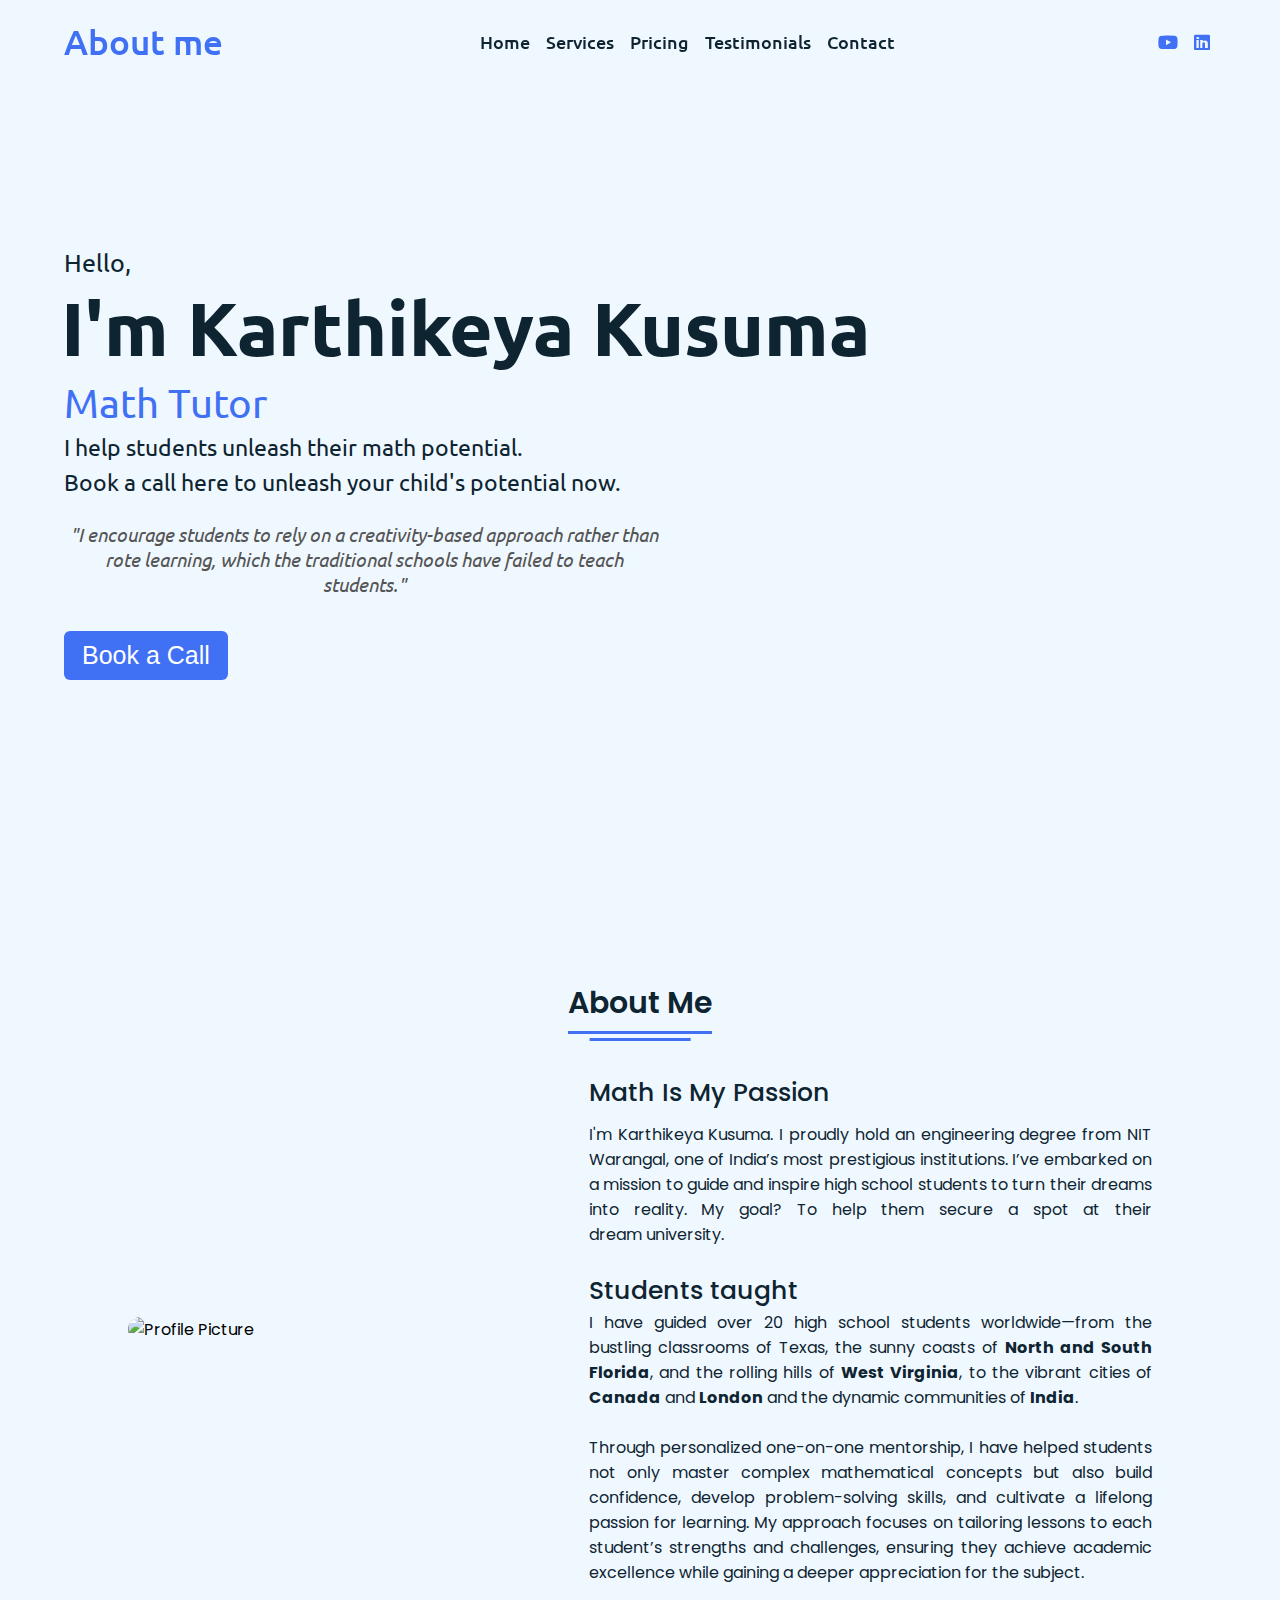
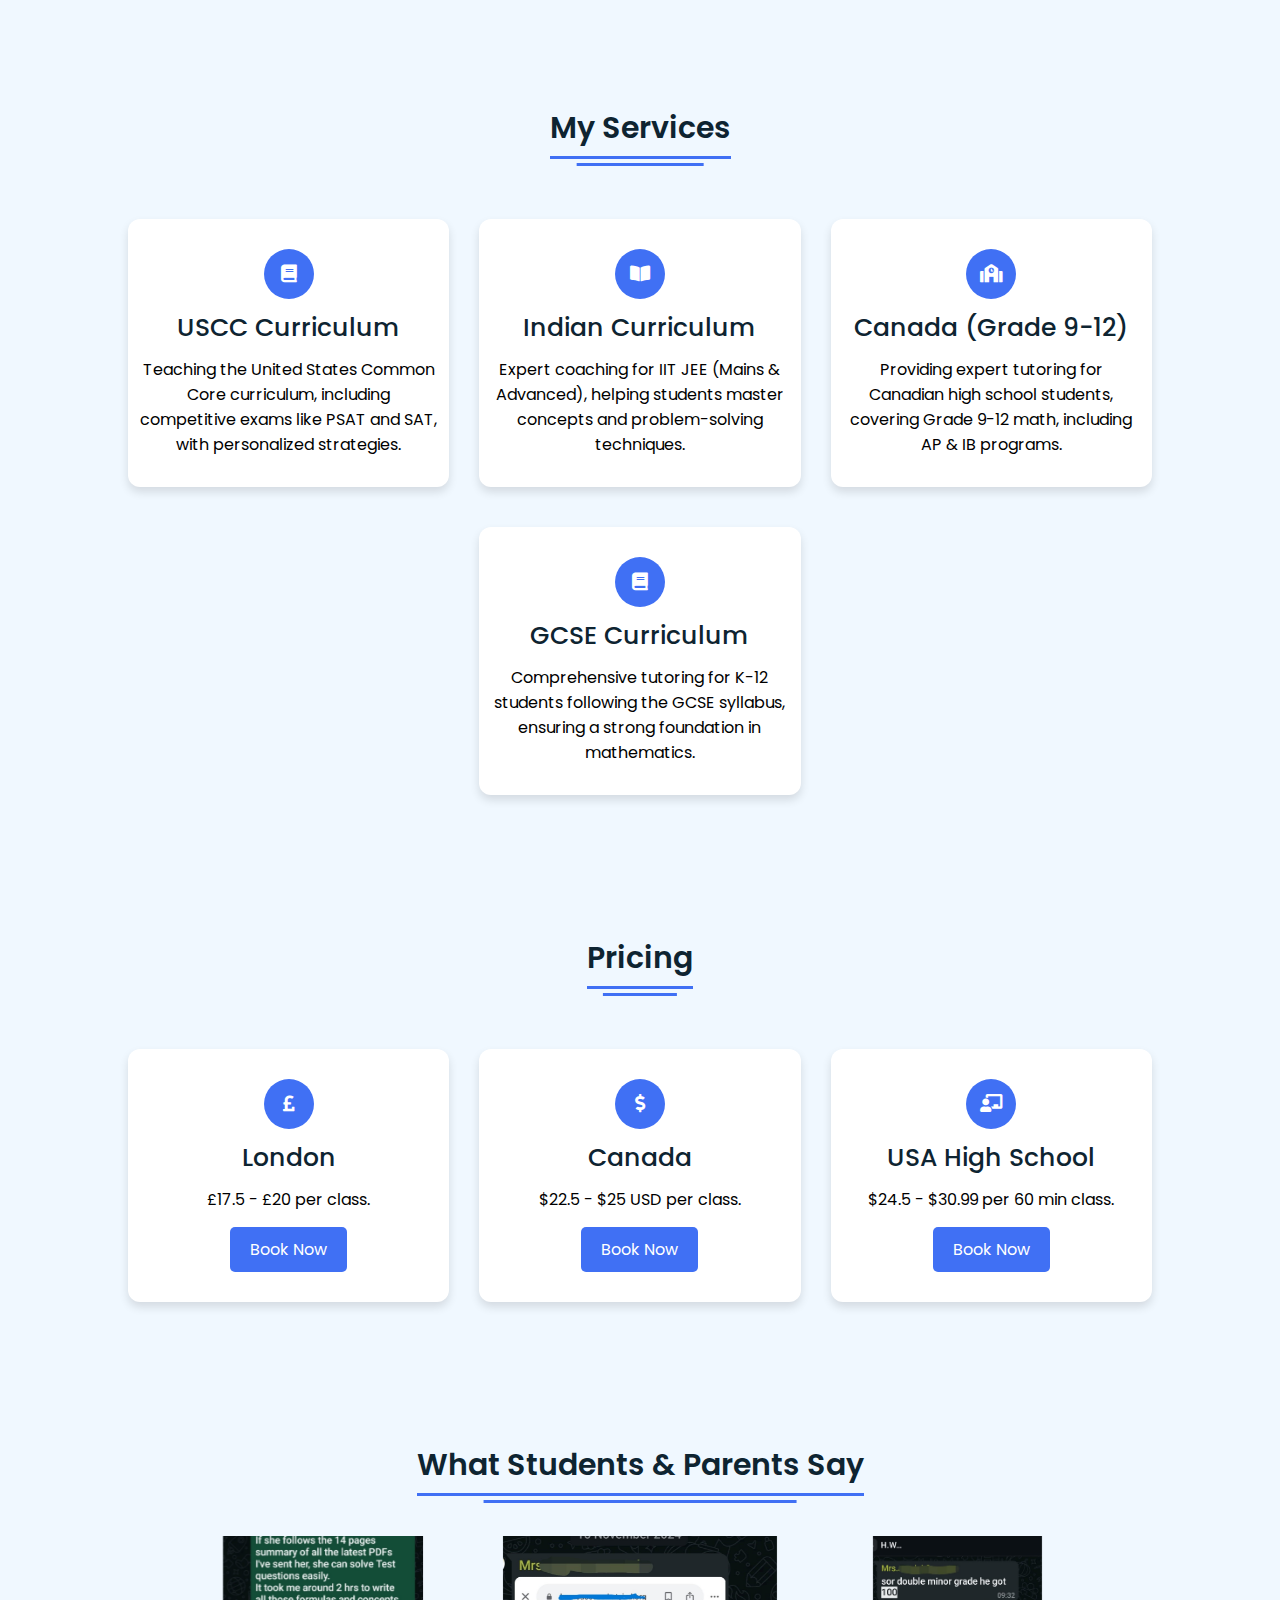
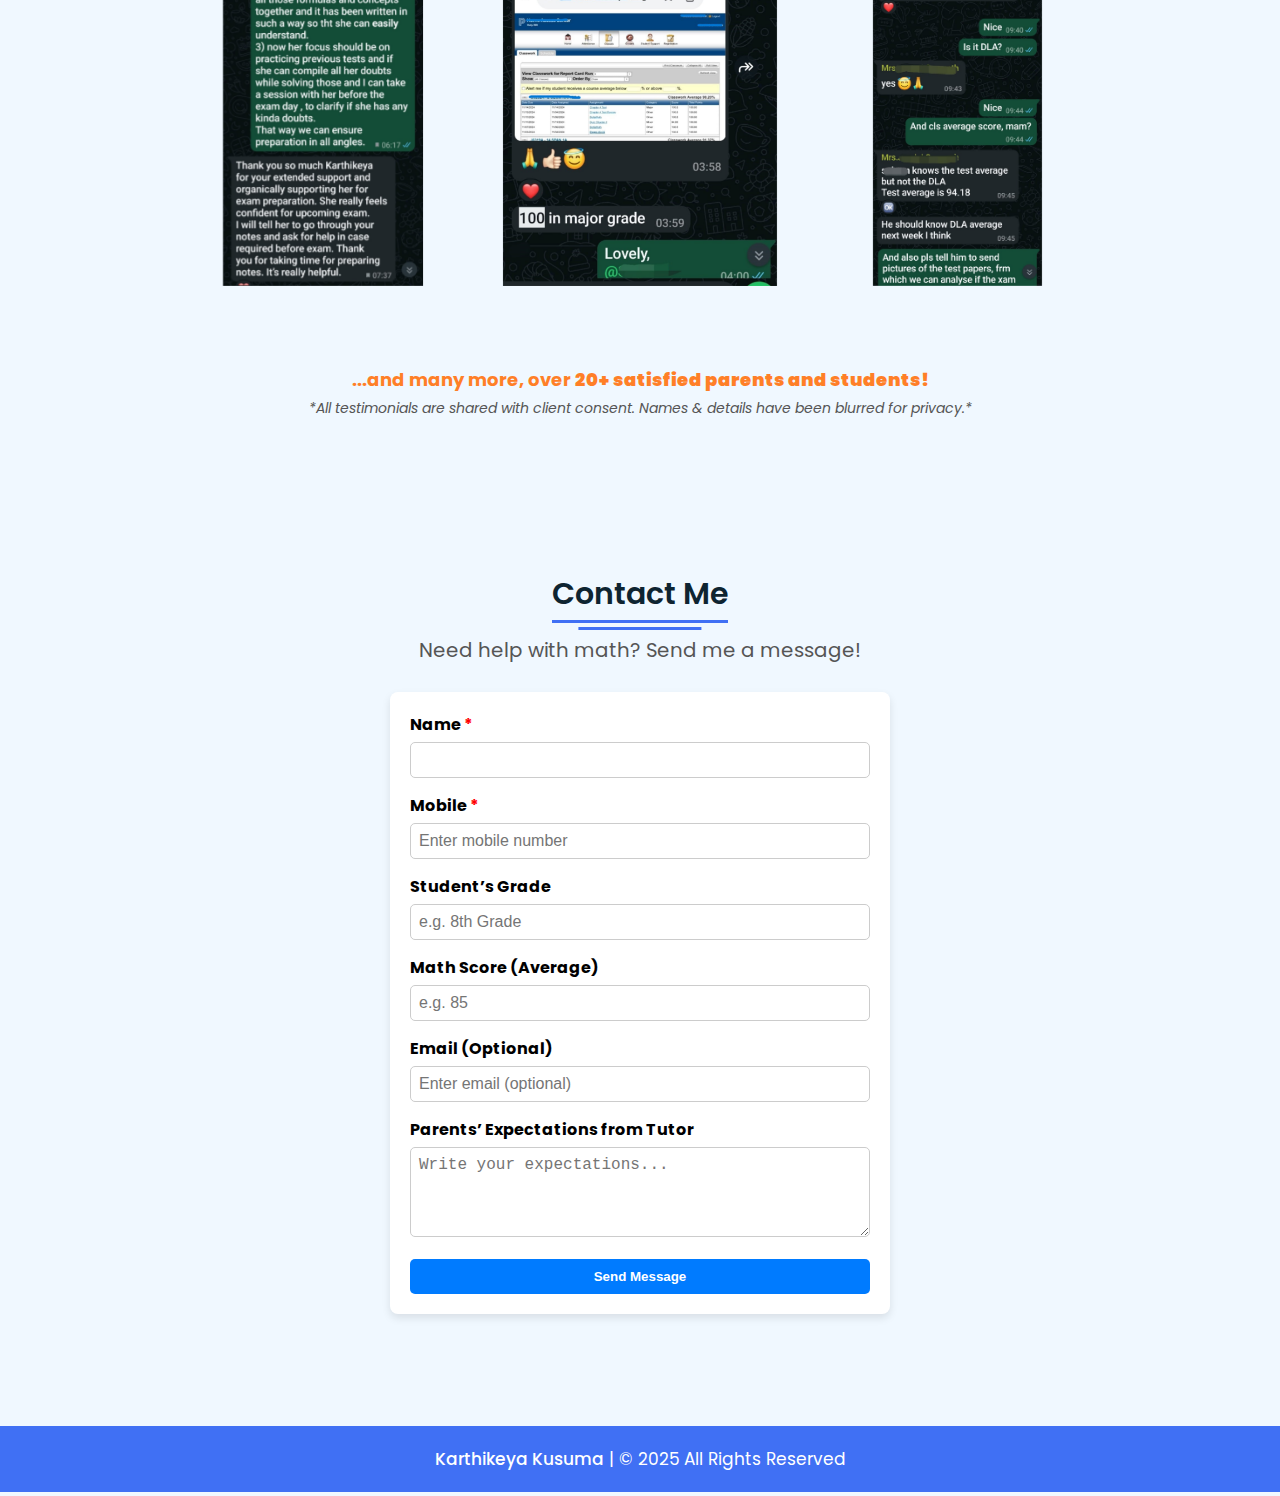
==== commit 56d3a624: "update pricing" ====
--- a/index.html
+++ b/index.html
@@ -27,6 +27,7 @@
       <ul class="menu">
         <li><a href="#home">Home</a></li>
         <li><a href="#services">Services</a></li>
+        <li><a href="#pricing">Pricing</a></li>
         <li><a href="#Testimonials">Testimonials</a></li>
         <li><a href="#contact">Contact</a></li>
         <div class="cancel-btn">
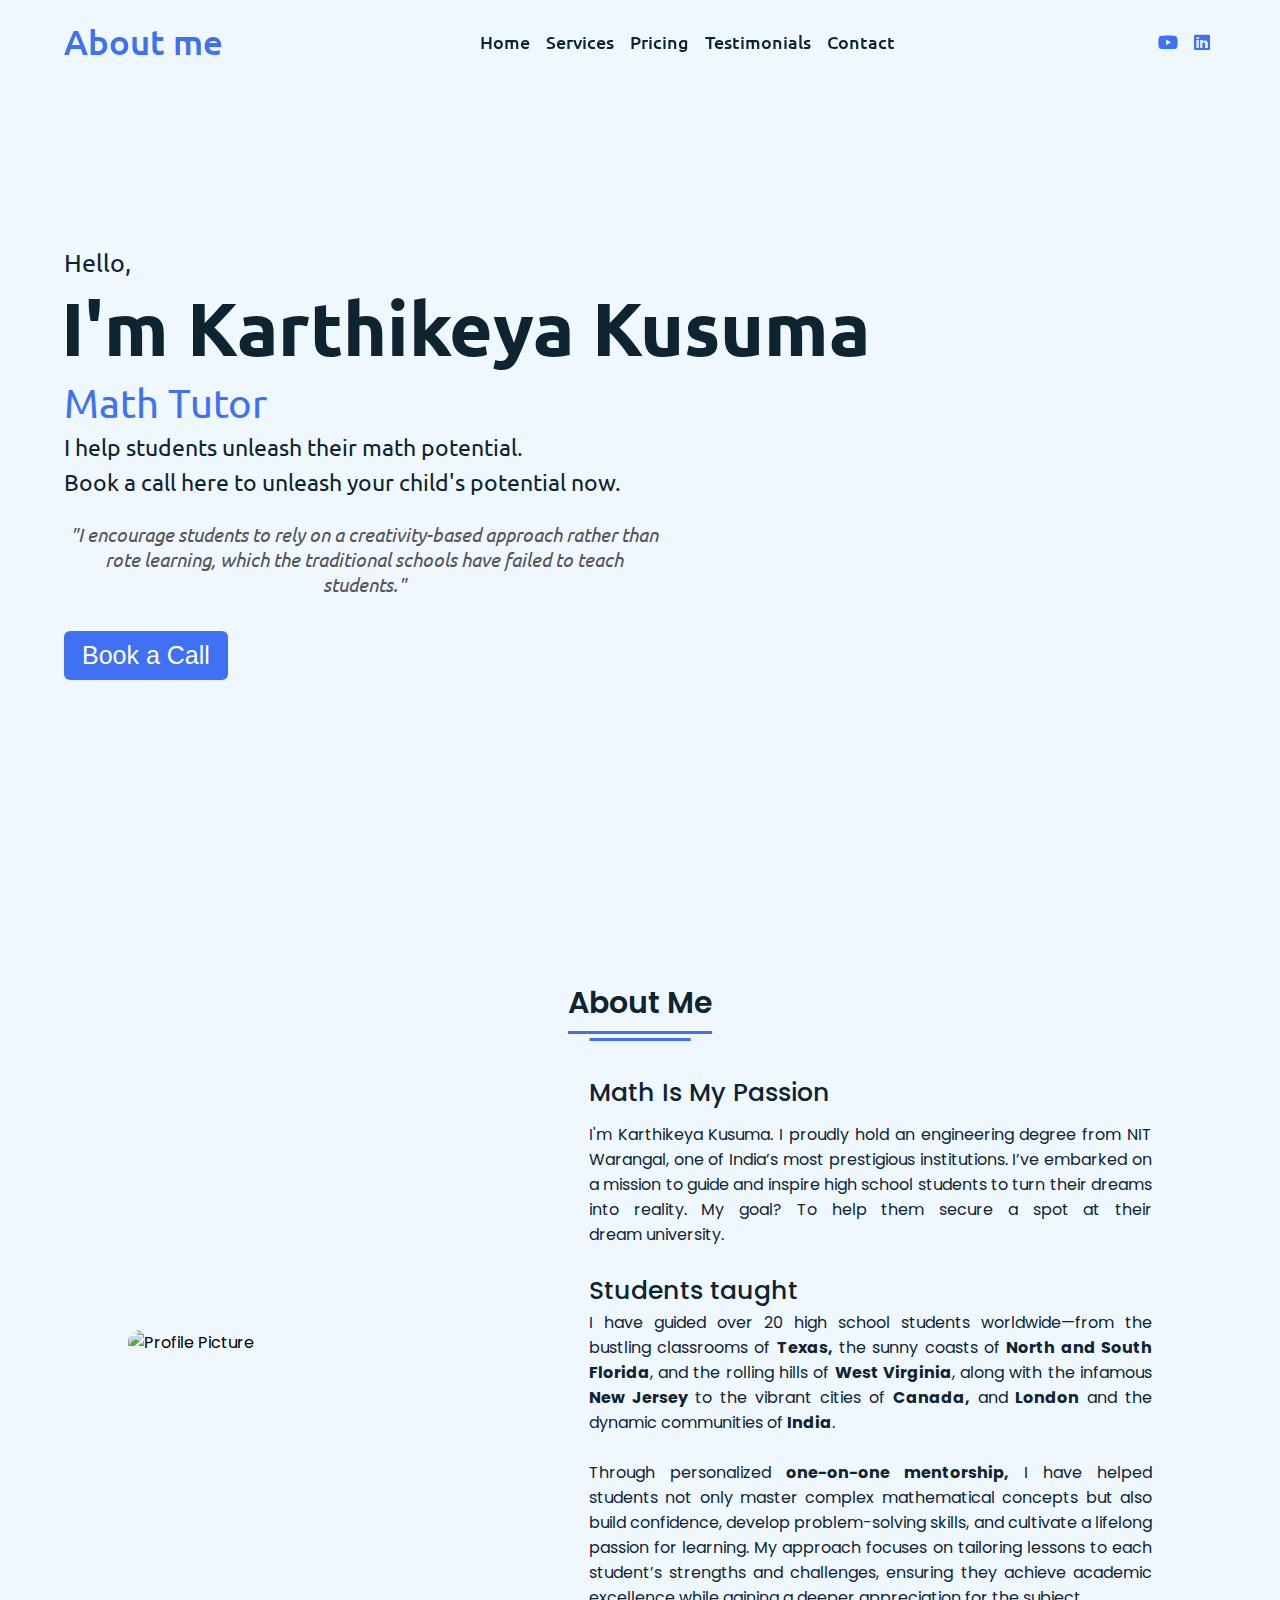
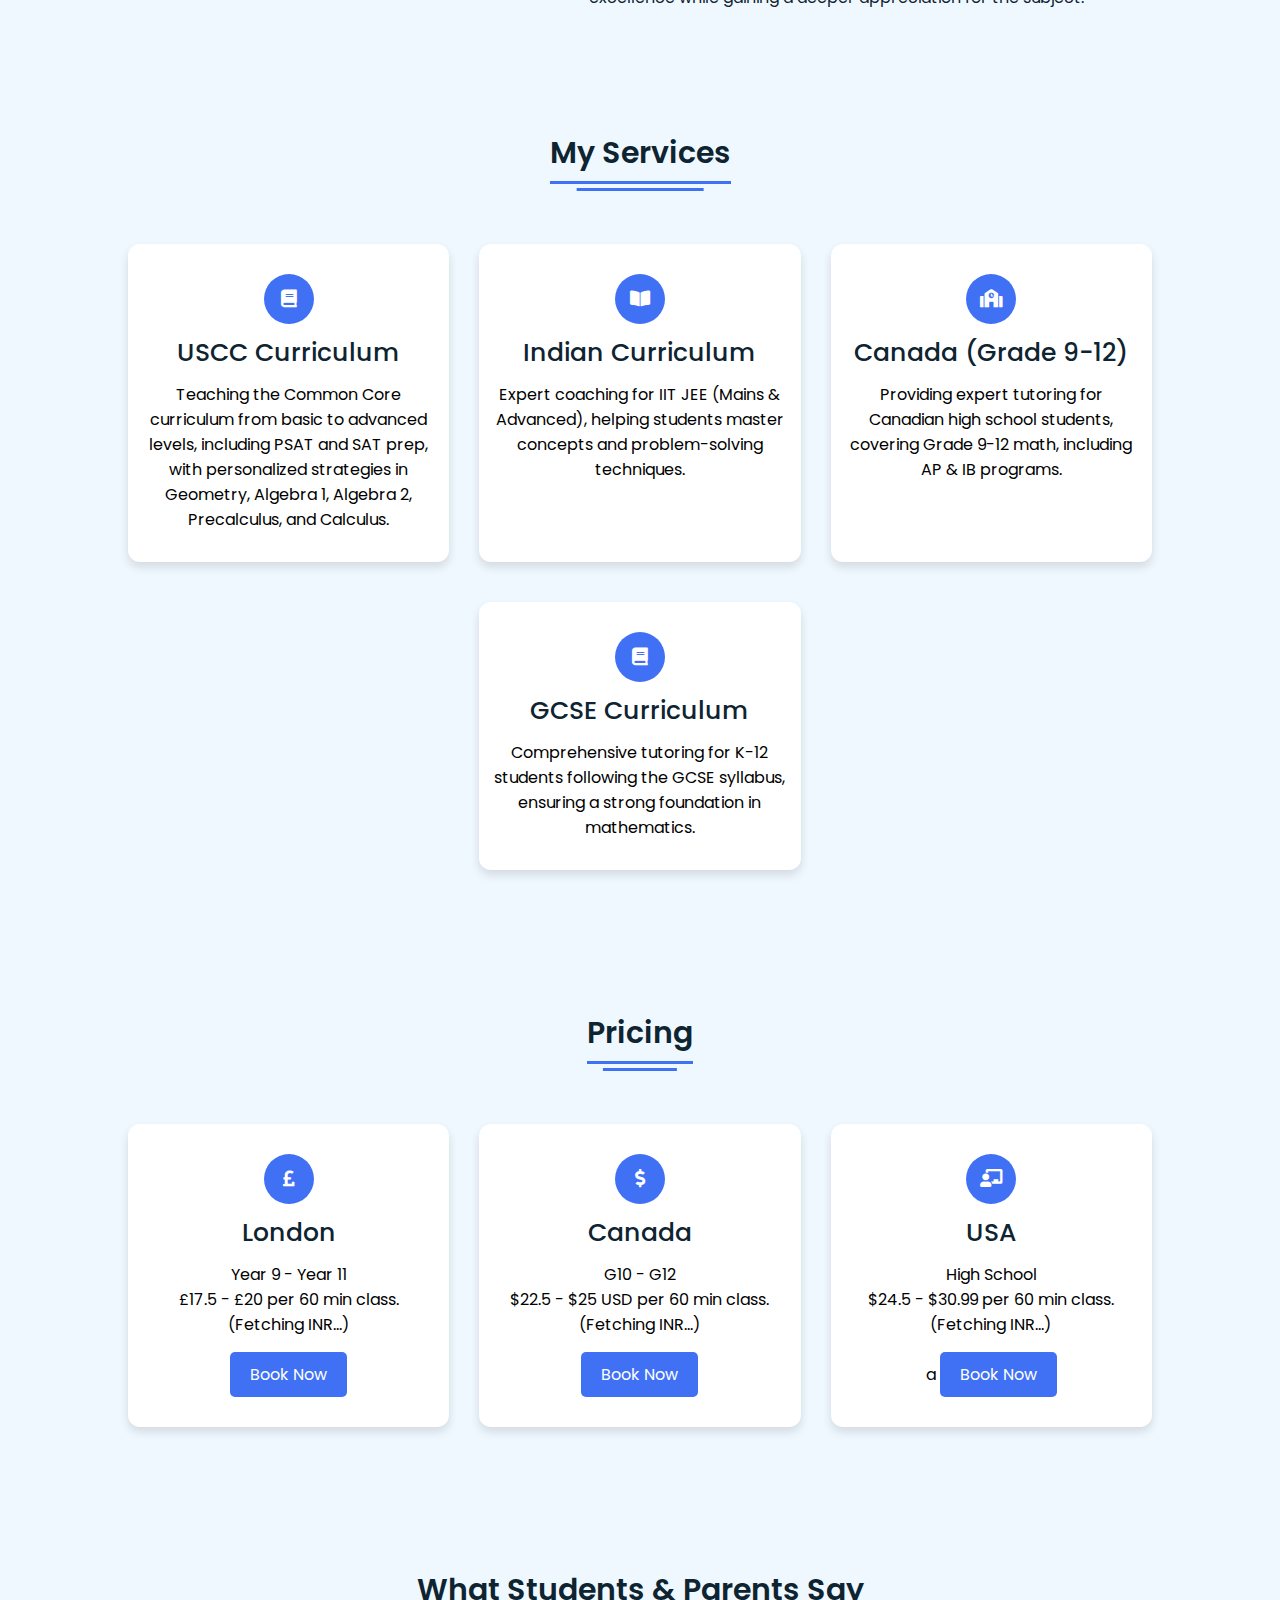
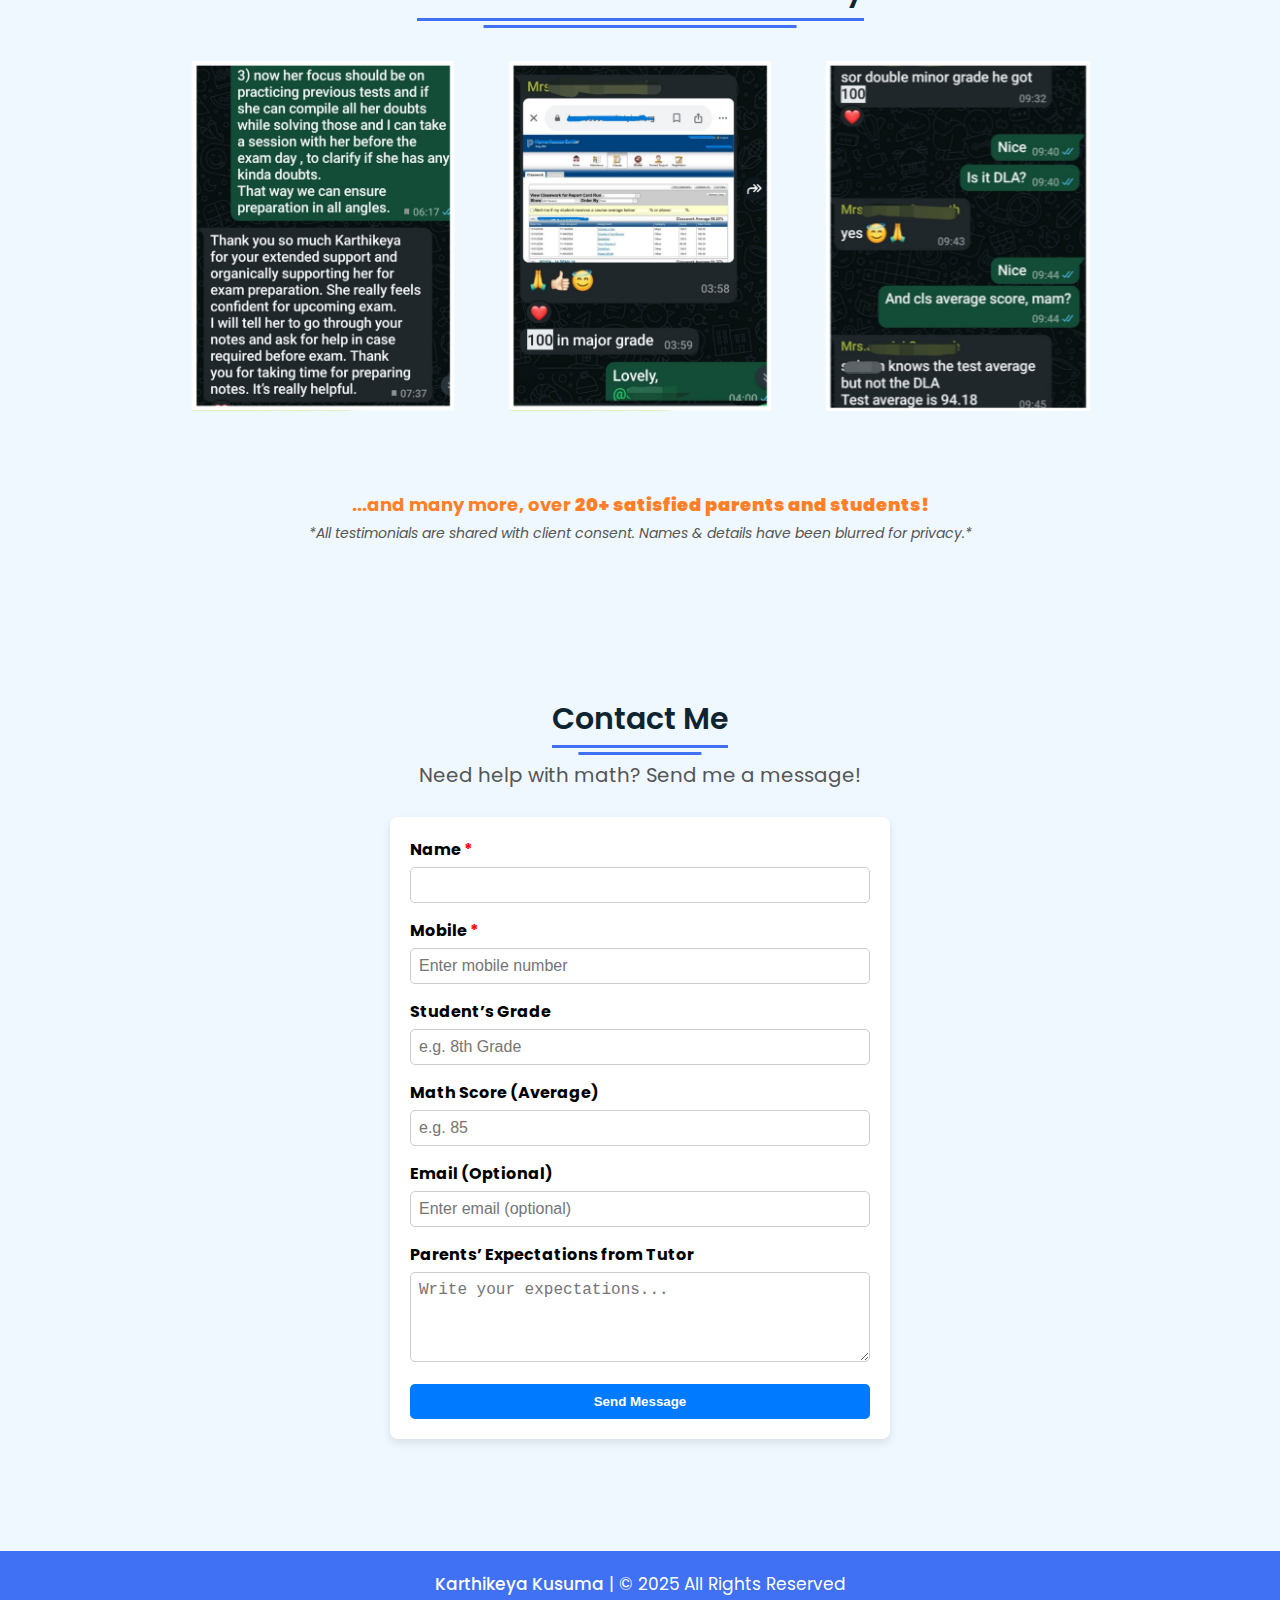
==== commit 135693a7: "update corrections" ====
--- a/index.html
+++ b/index.html
@@ -44,34 +44,34 @@
     </div>
   </nav>
 
-<!-- Home Section -->
-<section class="home" id="home">
-  <div class="home-content">
-    <div class="text">
-      <div class="text-one">Hello,</div>
-      <div class="text-two">I'm Karthikeya Kusuma</div>
-      <div class="text-three">Math Tutor</div>
-      <div class="text-four">I help students unleash their math potential.</div>
-      <div class="text-four">Book a call here to unleash your child's potential now.</div>
-    </div>
-
-    <!-- Quote Section -->
-    <div class="quote">
-      <p>
-        <em>
-          "I encourage students to rely on a creativity-based approach rather than rote learning, 
-          which the traditional schools have failed to teach students."
-        </em>
-      </p>
-    </div>
-
-    <div class="button">
-      <a href="https://forms.gle/5dSMCAtVG1r7w4Vo8" target="_blank">
-        <button>Book a Call</button>
-      </a>
-    </div>
-  </div>
-</section>
+  <!-- Home Section -->
+  <section class="home" id="home">
+    <div class="home-content">
+      <div class="text">
+        <div class="text-one">Hello,</div>
+        <div class="text-two">I'm Karthikeya Kusuma</div>
+        <div class="text-three">Math Tutor</div>
+        <div class="text-four">I help students unleash their math potential.</div>
+        <div class="text-four">Book a call here to unleash your child's potential now.</div>
+      </div>
+
+      <!-- Quote Section -->
+      <div class="quote">
+        <p>
+          <em>
+            "I encourage students to rely on a creativity-based approach rather than rote learning,
+            which the traditional schools have failed to teach students."
+          </em>
+        </p>
+      </div>
+
+      <div class="button">
+        <a href="form.html">
+          <button>Book a Call</button>
+        </a>
+      </div>
+    </div>
+  </section>
 
 
   <!-- About Section -->
@@ -92,13 +92,17 @@
           <br>
           <h2 style="color: #0E2431; font-size: 25px; font-weight: 500;">Students taught</h2>
           <p>
-            I have guided over 20 high school students worldwide—from the bustling classrooms of Texas, the sunny coasts
+            I have guided over 20 high school students worldwide—from the bustling classrooms of <strong>Texas,</strong>
+            the sunny coasts
             of
-            <strong>North and South Florida</strong>, and the rolling hills of <strong>West Virginia</strong>, to the vibrant cities of <strong>Canada</strong> and <strong>London</strong> and the dynamic communities of <strong>India</strong>.
-</p>
+            <strong>North and South Florida</strong>, and the rolling hills of <strong>West Virginia</strong>, along
+            with the infamous <strong>New Jersey</strong> to the
+            vibrant cities of <strong>Canada,</strong> and <strong>London</strong> and the dynamic
+            communities of <strong>India</strong>.
+          </p>
           <br>
           <p>
-            Through personalized one-on-one mentorship, I have helped students not only master complex mathematical
+            Through personalized <strong>one-on-one mentorship,</strong> I have helped students not only master complex mathematical
             concepts but also build confidence, develop problem-solving skills, and cultivate a lifelong passion for
             learning. My approach focuses on tailoring lessons to each student’s strengths and challenges, ensuring they
             achieve academic excellence while gaining a deeper appreciation for the subject.
@@ -109,52 +113,52 @@
   </section>
 
   <!-- Services Section -->
-<section class="services" id="services">
-  <div class="content">
-    <div class="title"><span>My Services</span></div>
-
-    <!-- First Row: 3 Cards -->
-    <div class="boxes row">
-      <div class="box">
-        <div class="icon">
-          <i class="fas fa-book"></i>
-        </div>
-        <div class="topic">USCC Curriculum</div>
-        <p>Teaching the United States Common Core curriculum, including competitive exams like PSAT and SAT, with 
-          personalized strategies.</p>
-      </div>
-      <div class="box">
-        <div class="icon">
-          <i class="fas fa-book-open"></i>
-        </div>
-        <div class="topic">Indian Curriculum</div>
-        <p>Expert coaching for IIT JEE (Mains & Advanced), helping students master concepts and problem-solving 
-          techniques.</p>
-      </div>
-      <div class="box">
-        <div class="icon">
-          <i class="fas fa-school"></i>
-        </div>
-        <div class="topic">Canada (Grade 9-12)</div>
-        <p>Providing expert tutoring for Canadian high school students, covering Grade 9-12 math, including AP & 
-          IB programs.</p>
-      </div>
-    </div>
-
-    <!-- Second Row: 1 Centered Card -->
-    <div class="boxes row center">
-      <div class="box">
-        <div class="icon">
-          <i class="fas fa-book"></i>
-        </div>
-        <div class="topic">GCSE Curriculum</div>
-        <p>Comprehensive tutoring for K-12 students following the GCSE syllabus, ensuring a strong foundation in 
-          mathematics.</p>
-      </div>
-    </div>
-
-  </div>
-</section>
+  <section class="services" id="services">
+    <div class="content">
+      <div class="title"><span>My Services</span></div>
+
+      <!-- First Row: 3 Cards -->
+      <div class="boxes row">
+        <div class="box">
+          <div class="icon">
+            <i class="fas fa-book"></i>
+          </div>
+          <div class="topic">USCC Curriculum</div>
+          <p>Teaching the Common Core curriculum from basic to advanced levels, including PSAT and SAT
+            prep, with personalized strategies in Geometry, Algebra 1, Algebra 2, Precalculus, and Calculus.</p>
+        </div>
+        <div class="box">
+          <div class="icon">
+            <i class="fas fa-book-open"></i>
+          </div>
+          <div class="topic">Indian Curriculum</div>
+          <p>Expert coaching for IIT JEE (Mains & Advanced), helping students master concepts and problem-solving
+            techniques.</p>
+        </div>
+        <div class="box">
+          <div class="icon">
+            <i class="fas fa-school"></i>
+          </div>
+          <div class="topic">Canada (Grade 9-12)</div>
+          <p>Providing expert tutoring for Canadian high school students, covering Grade 9-12 math, including AP &
+            IB programs.</p>
+        </div>
+      </div>
+
+      <!-- Second Row: 1 Centered Card -->
+      <div class="boxes row center">
+        <div class="box">
+          <div class="icon">
+            <i class="fas fa-book"></i>
+          </div>
+          <div class="topic">GCSE Curriculum</div>
+          <p>Comprehensive tutoring for K-12 students following the GCSE syllabus, ensuring a strong foundation in
+            mathematics.</p>
+        </div>
+      </div>
+
+    </div>
+  </section>
 
 
   <!-- Pricing Section -->
@@ -168,7 +172,9 @@
             <i class="fas fa-pound-sign"></i>
           </div>
           <div class="topic">London</div>
-          <p>£17.5 - £20 per class.</p>
+          <p>Year 9 - Year 11</p>
+          <p>£17.5 - £20 per 60 min class.</p>
+          <p id="london-price">(Fetching INR...)</p>
           <a href="https://forms.gle/5dSMCAtVG1r7w4Vo8" target="_blank" class="book-btn">Book Now</a>
         </div>
 
@@ -178,7 +184,9 @@
             <i class="fas fa-dollar-sign"></i>
           </div>
           <div class="topic">Canada</div>
-          <p>$22.5 - $25 USD per class.</p>
+          <p>G10 - G12</p>
+          <p>$22.5 - $25 USD per 60 min class.</p>
+          <p id="canada-price">(Fetching INR...)</p>
           <a href="https://forms.gle/5dSMCAtVG1r7w4Vo8" target="_blank" class="book-btn">Book Now</a>
         </div>
 
@@ -187,8 +195,10 @@
           <div class="icon">
             <i class="fas fa-chalkboard-teacher"></i>
           </div>
-          <div class="topic">USA High School</div>
+          <div class="topic">USA</div>
+          <p>High School</p>
           <p>$24.5 - $30.99 per 60 min class.</p>
+          <p id="usa-price">(Fetching INR...)</p>a
           <a href="https://forms.gle/5dSMCAtVG1r7w4Vo8" target="_blank" class="book-btn">Book Now</a>
         </div>
       </div>
@@ -206,23 +216,27 @@
         <div class="swiper-wrapper">
           <!-- Testimonial 1 -->
           <div class="swiper-slide">
-            <img src="images/student1.jpg" alt="Testimonial 1">
+            <img src="images/student1.png" alt="Testimonial 1">
           </div>
           <!-- Testimonial 2 -->
           <div class="swiper-slide">
-            <img src="images/student2.jpg" alt="Testimonial 2">
+            <img src="images/student2.png" alt="Testimonial 2">
           </div>
           <!-- Testimonial 3 -->
           <div class="swiper-slide">
-            <img src="images/student3.jpg" alt="Testimonial 3">
+            <img src="images/student3.png" alt="Testimonial 3">
           </div>
           <!-- Testimonial 4 -->
           <div class="swiper-slide">
-            <img src="images/student4.jpg" alt="Testimonial 4">
+            <img src="images/student4.png" alt="Testimonial 4">
           </div>
           <!-- Testimonial 5 -->
           <div class="swiper-slide">
-            <img src="images/student5.jpg" alt="Testimonial 5">
+            <img src="images/student5.png" alt="Testimonial 5">
+          </div>
+          <!-- Testimonial 6 -->
+          <div class="swiper-slide">
+            <img src="images/student6.png" alt="Testimonial 6">
           </div>
         </div>
 
@@ -252,7 +266,7 @@
       <!-- Contact Form -->
       <form action="https://api.web3forms.com/submit" method="POST" class="contact-form">
         <!-- Web3Forms Access Key -->
-        <input type="hidden" name="access_key" value="c71ddd4b-379b-4776-942d-a15cd01e1d80" />
+        <input type="hidden" name="access_key" value="b29bdf14-d94b-4eae-963d-2485ebfdc529" />
 
         <!-- Name Field (Required) -->
         <div class="input-group">
--- a/style.css
+++ b/style.css
@@ -364,7 +364,9 @@
 
 /* WhatsApp Screenshot Image */
 .testimonial-img {
-  width: 100%;
+  width: 100%; /* Ensures it fills the container */
+  height: 20vh; /* Set a fixed height */
+  object-fit: cover; /* Ensures uniform cropping without distortion */
   border-radius: 2vh;
   transition: transform 0.2s ease-in-out;
 }
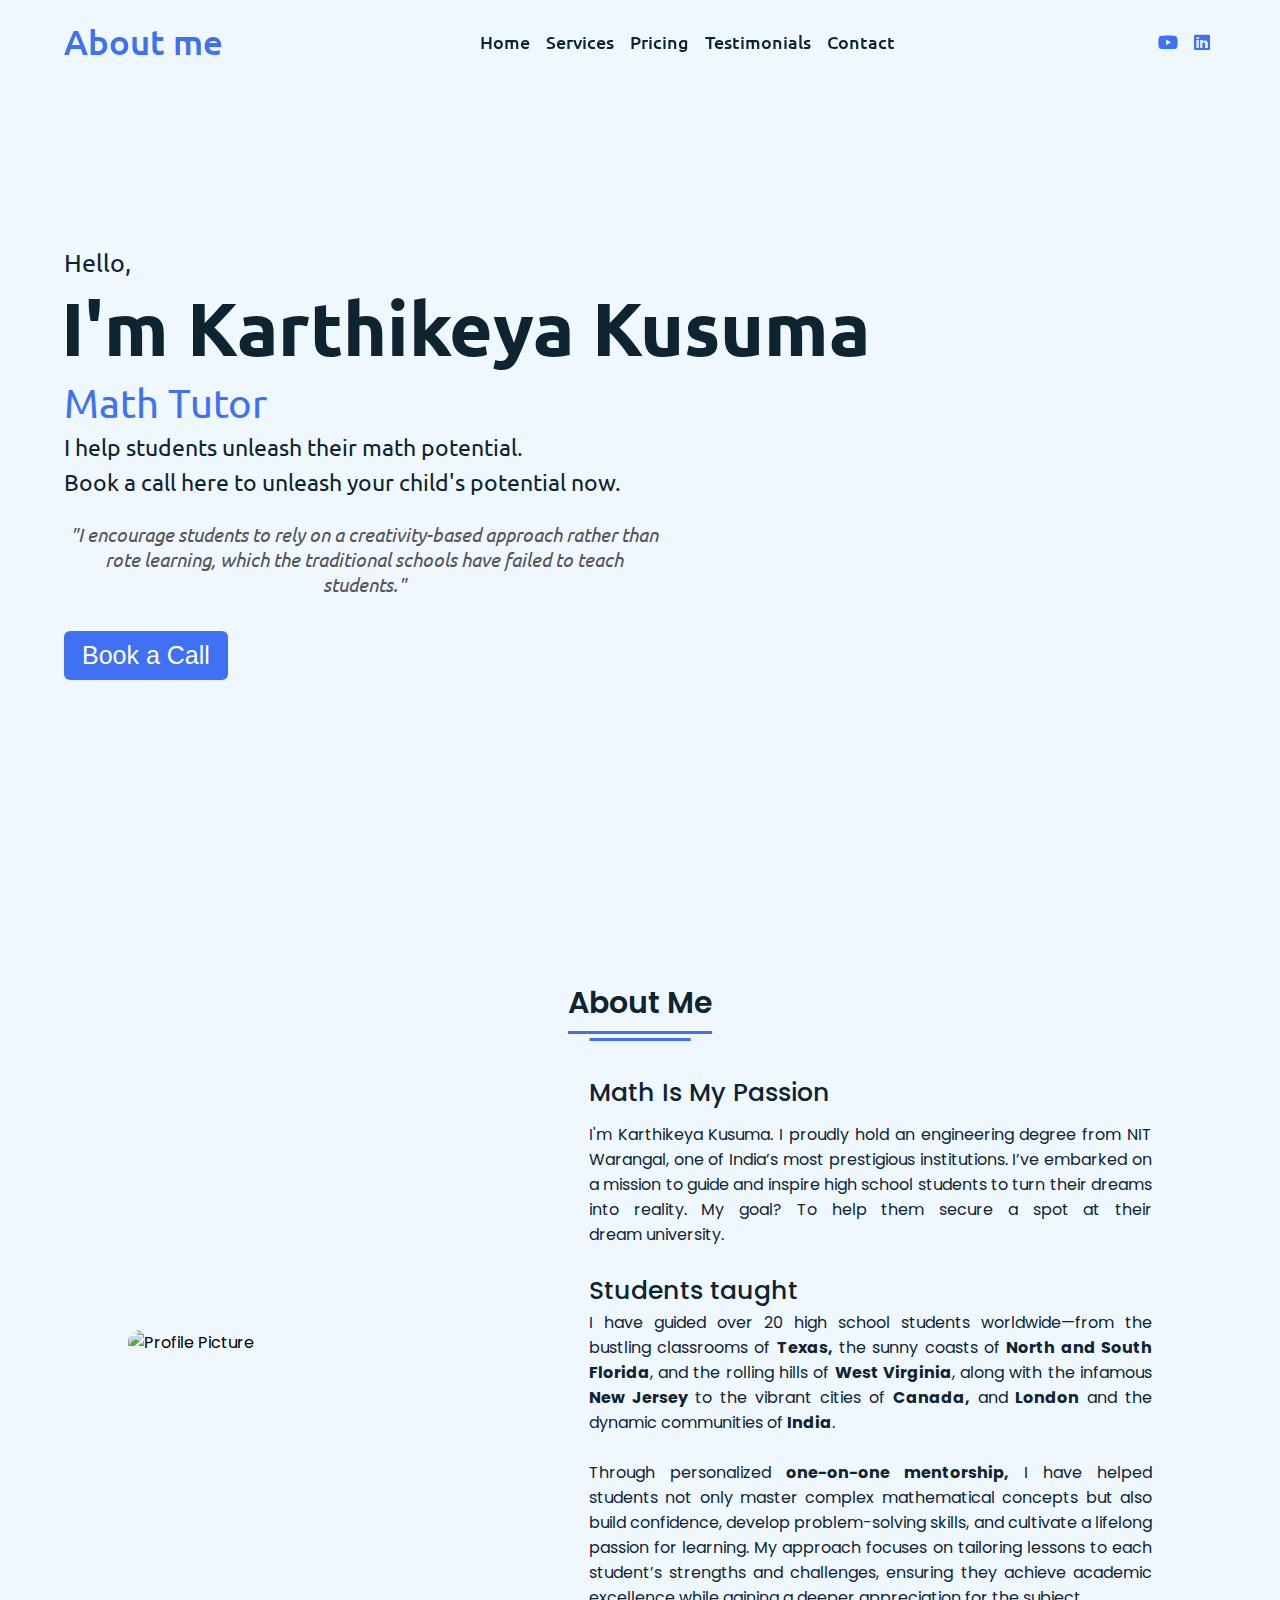
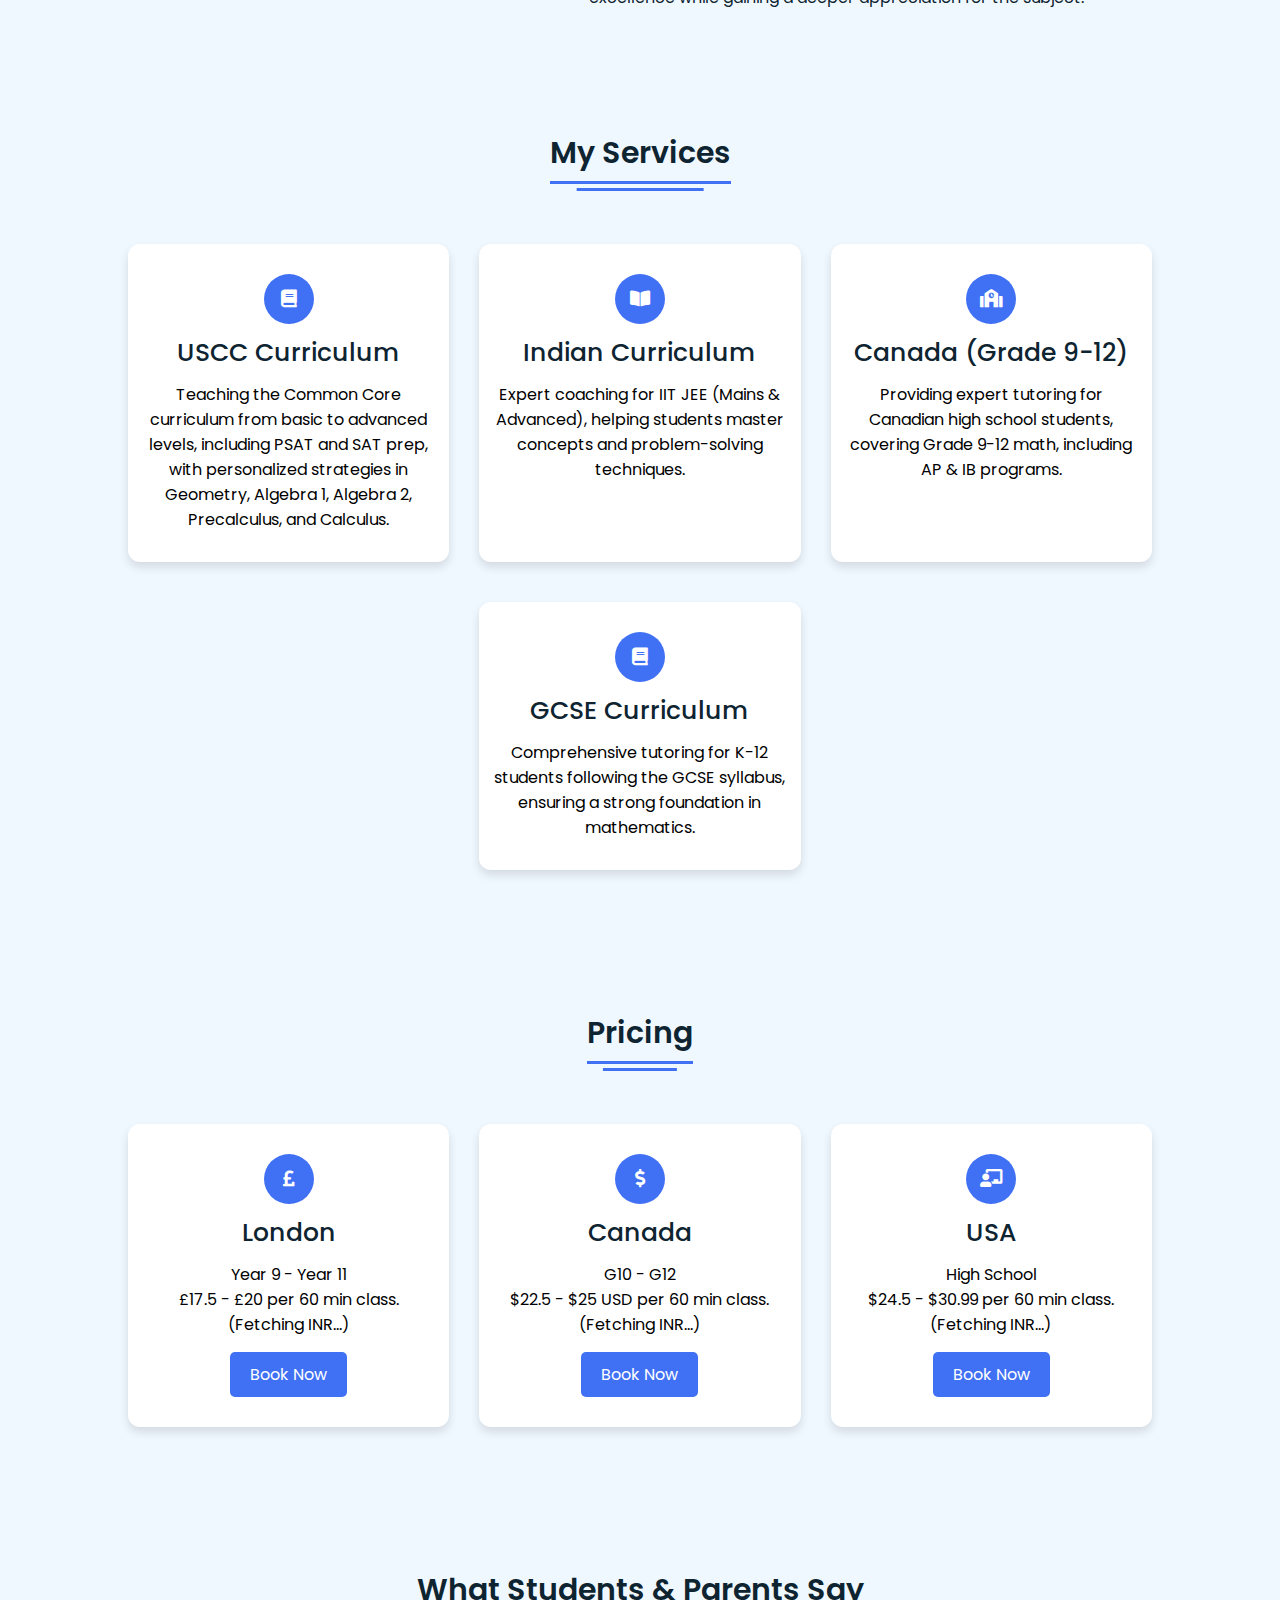
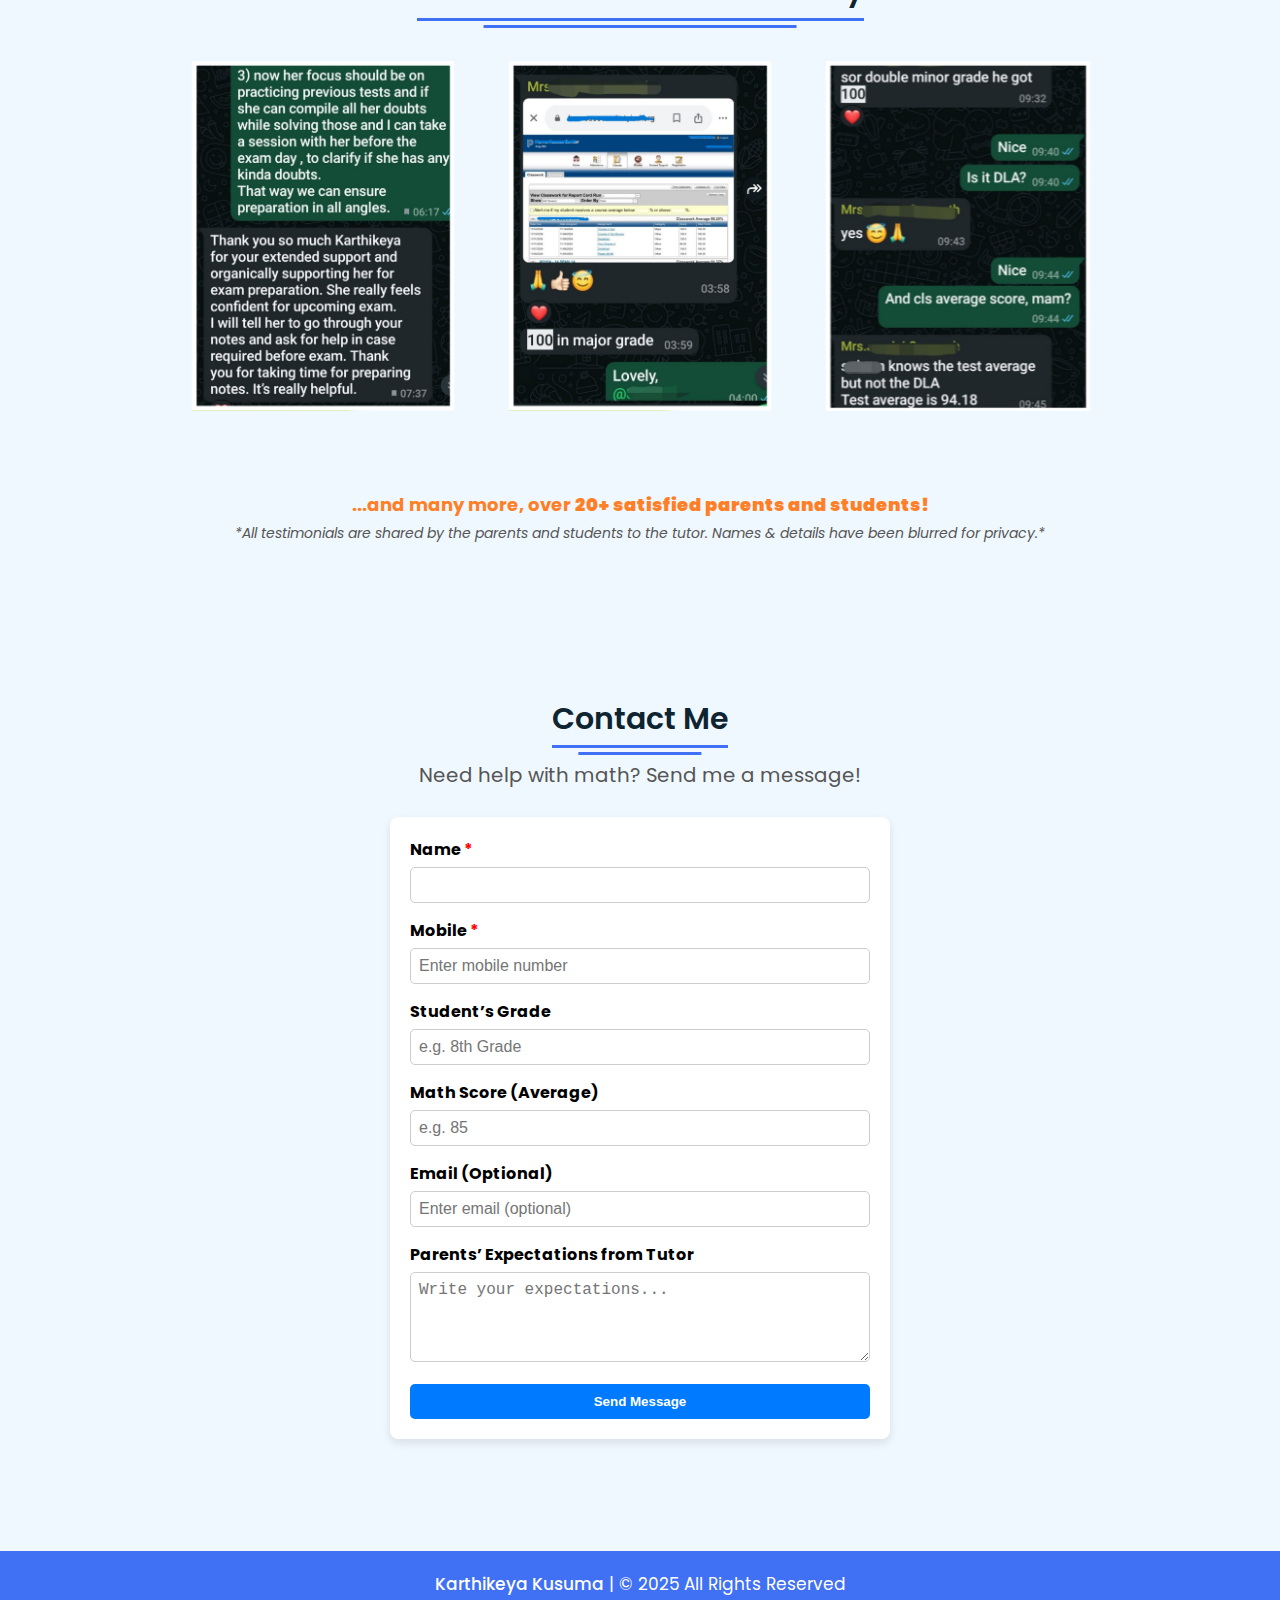
==== commit 71f27501: "update index.html" ====
--- a/index.html
+++ b/index.html
@@ -198,7 +198,7 @@
           <div class="topic">USA</div>
           <p>High School</p>
           <p>$24.5 - $30.99 per 60 min class.</p>
-          <p id="usa-price">(Fetching INR...)</p>a
+          <p id="usa-price">(Fetching INR...)</p>
           <a href="https://forms.gle/5dSMCAtVG1r7w4Vo8" target="_blank" class="book-btn">Book Now</a>
         </div>
       </div>
@@ -243,7 +243,7 @@
         <!-- Testimonial Footer -->
         <div class="testimonial-footer">
           <p class="highlighted-text">...and many more, over <strong>20+ satisfied parents and students!</strong></p>
-          <p class="disclaimer">*All testimonials are shared with client consent. Names & details have been blurred for
+          <p class="disclaimer">*All testimonials are shared by the parents and students to the tutor. Names & details have been blurred for
             privacy.*</p>
         </div>
 
